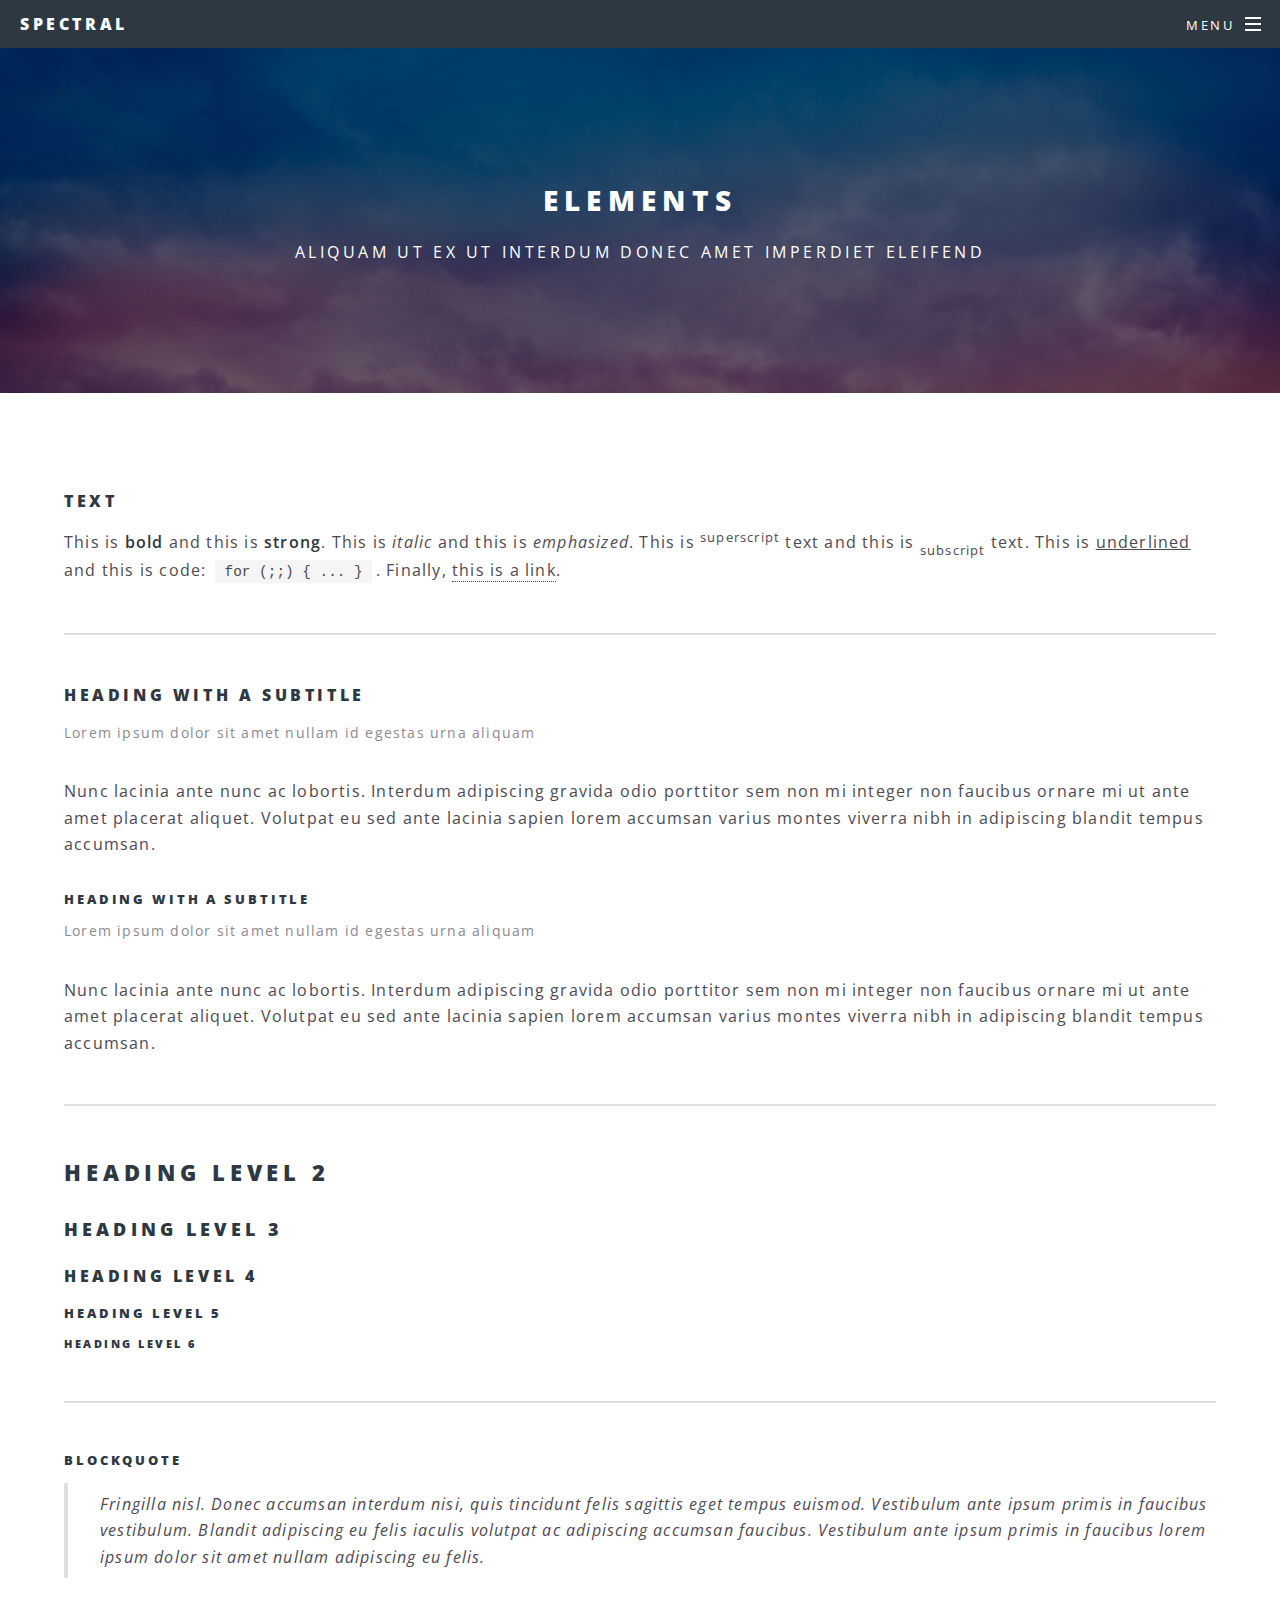
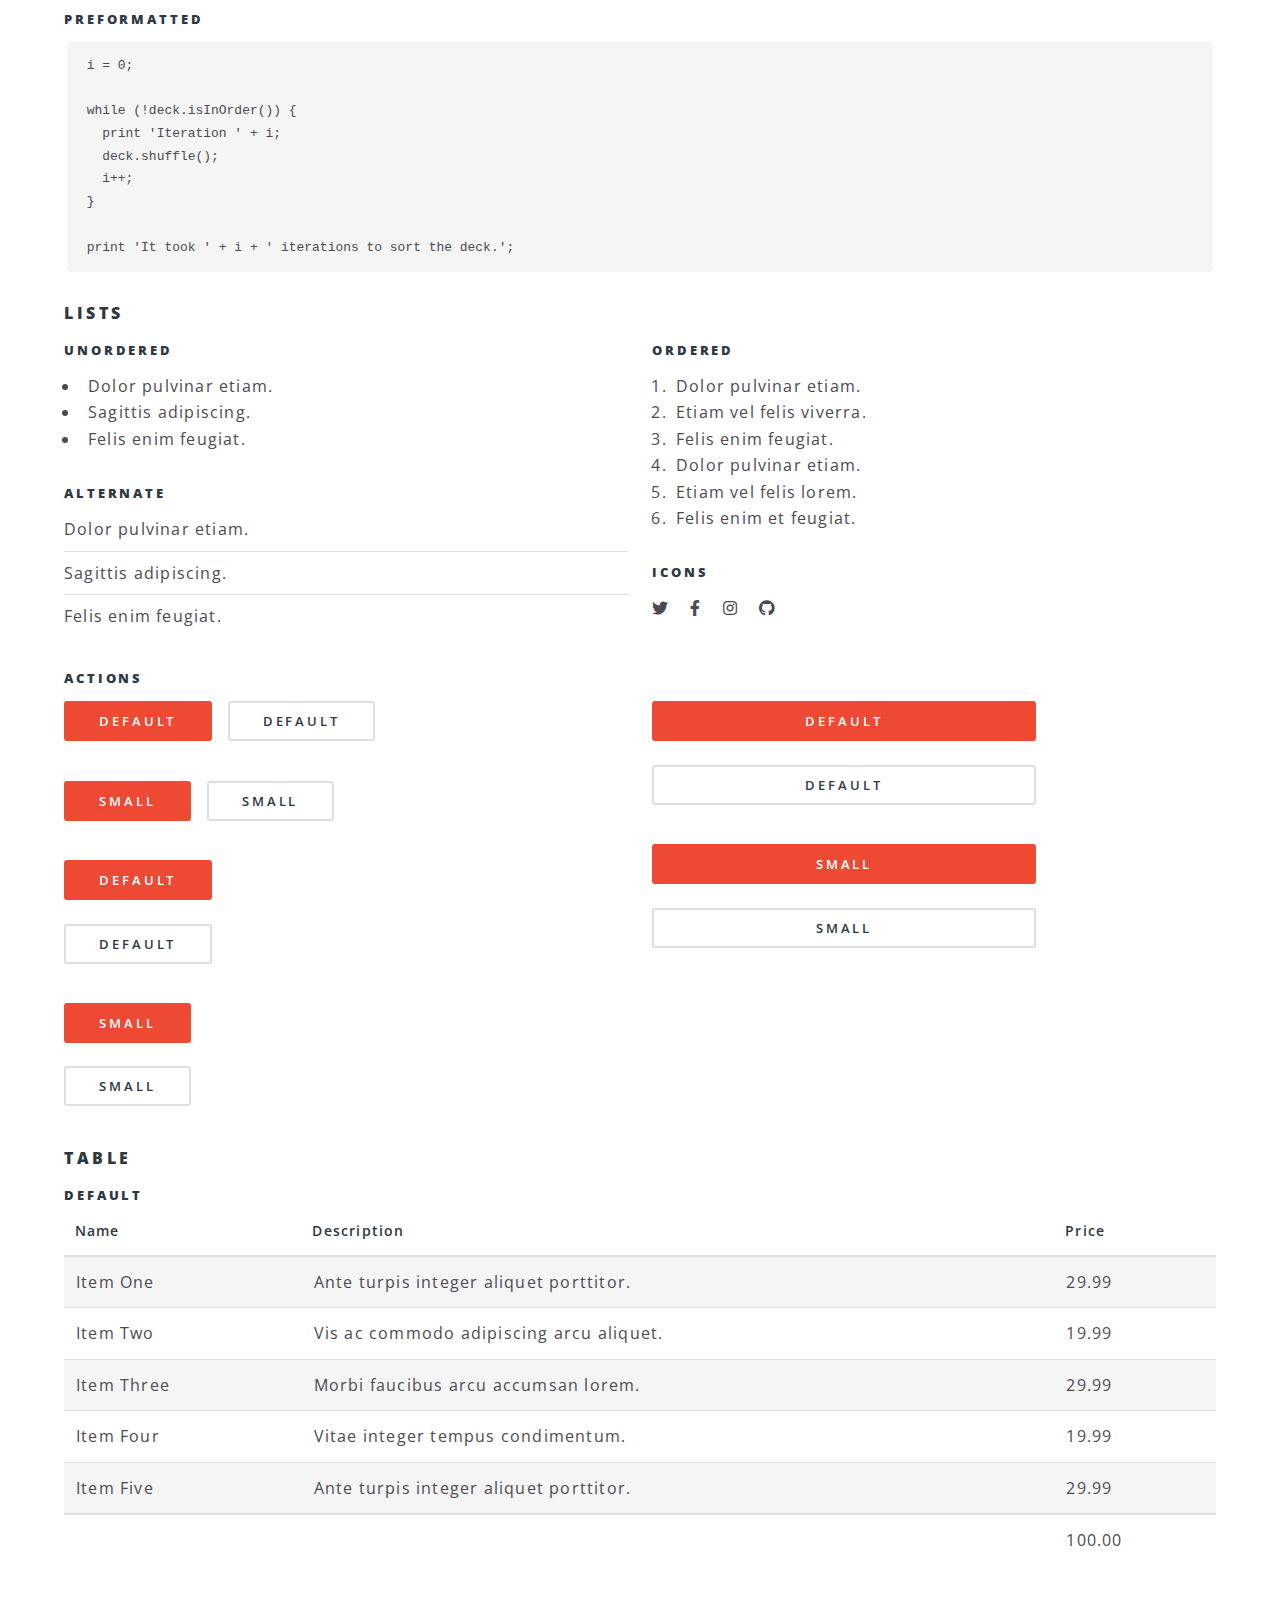
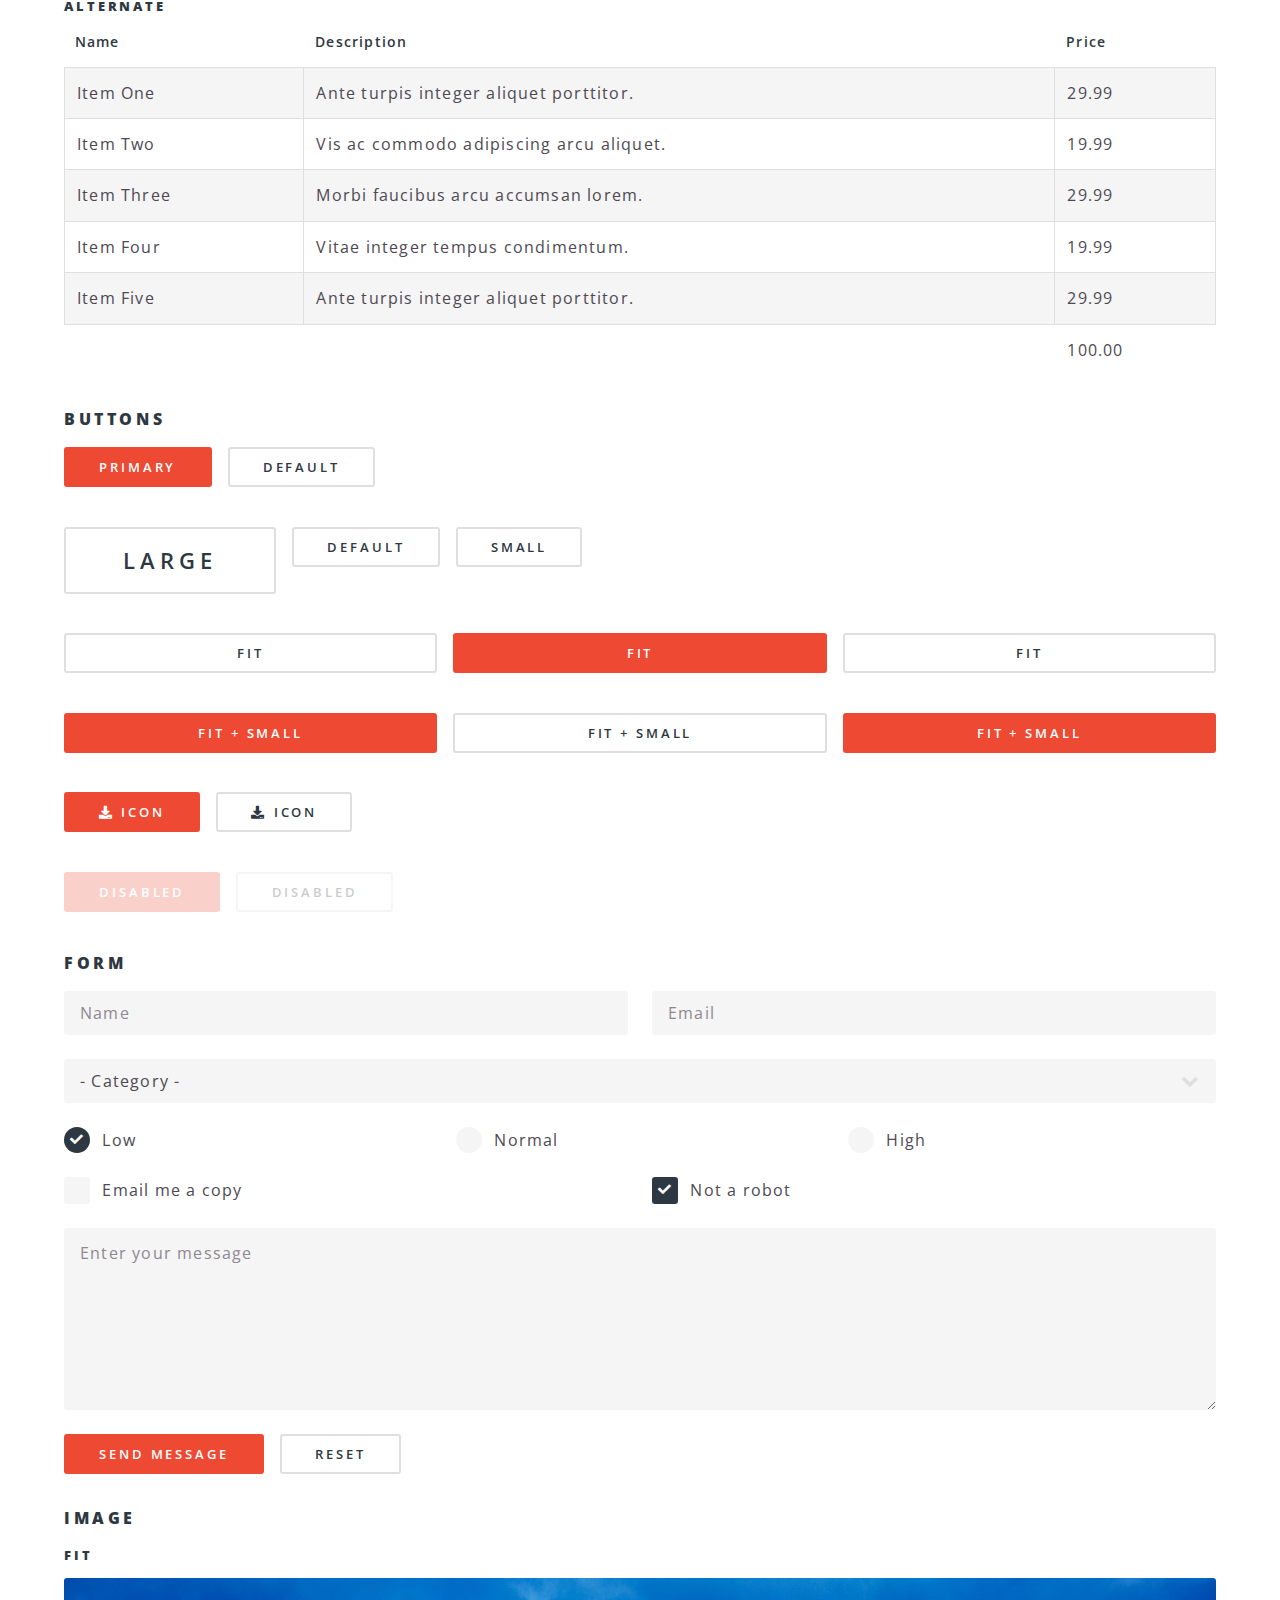
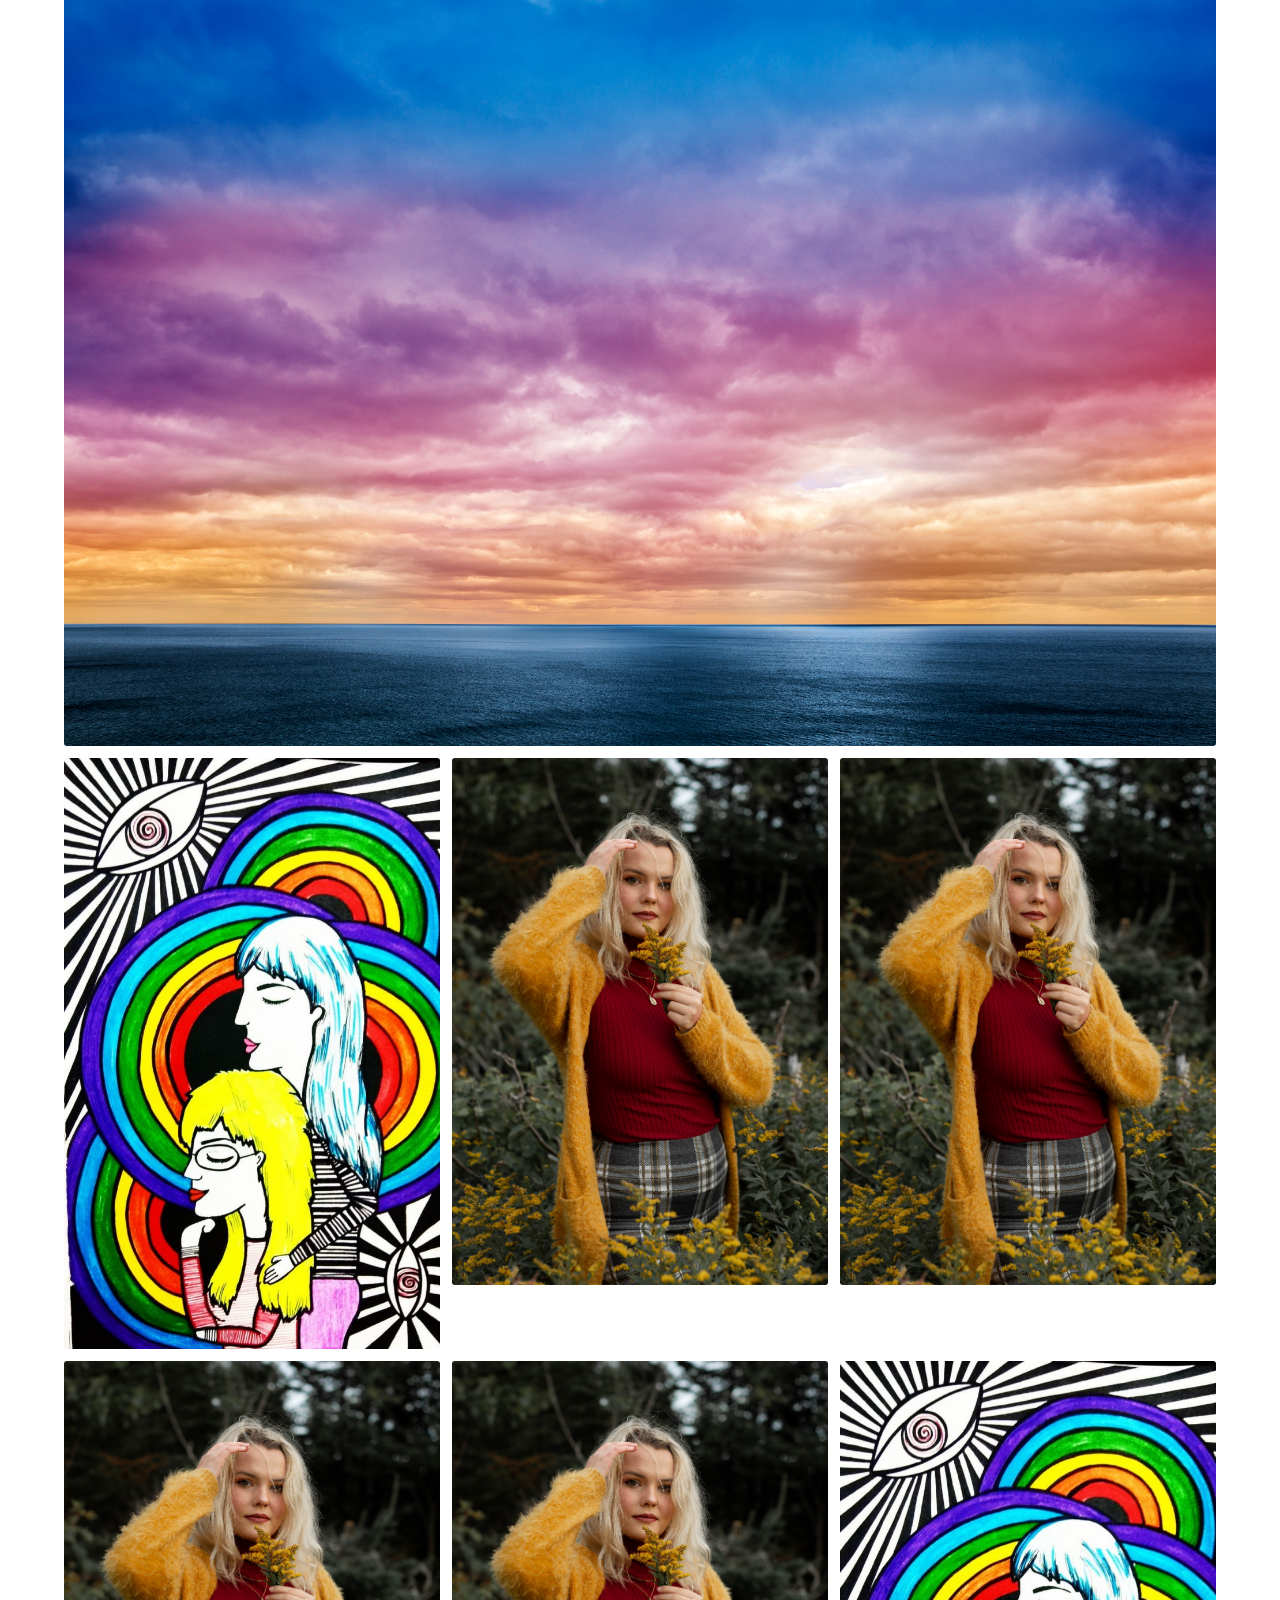
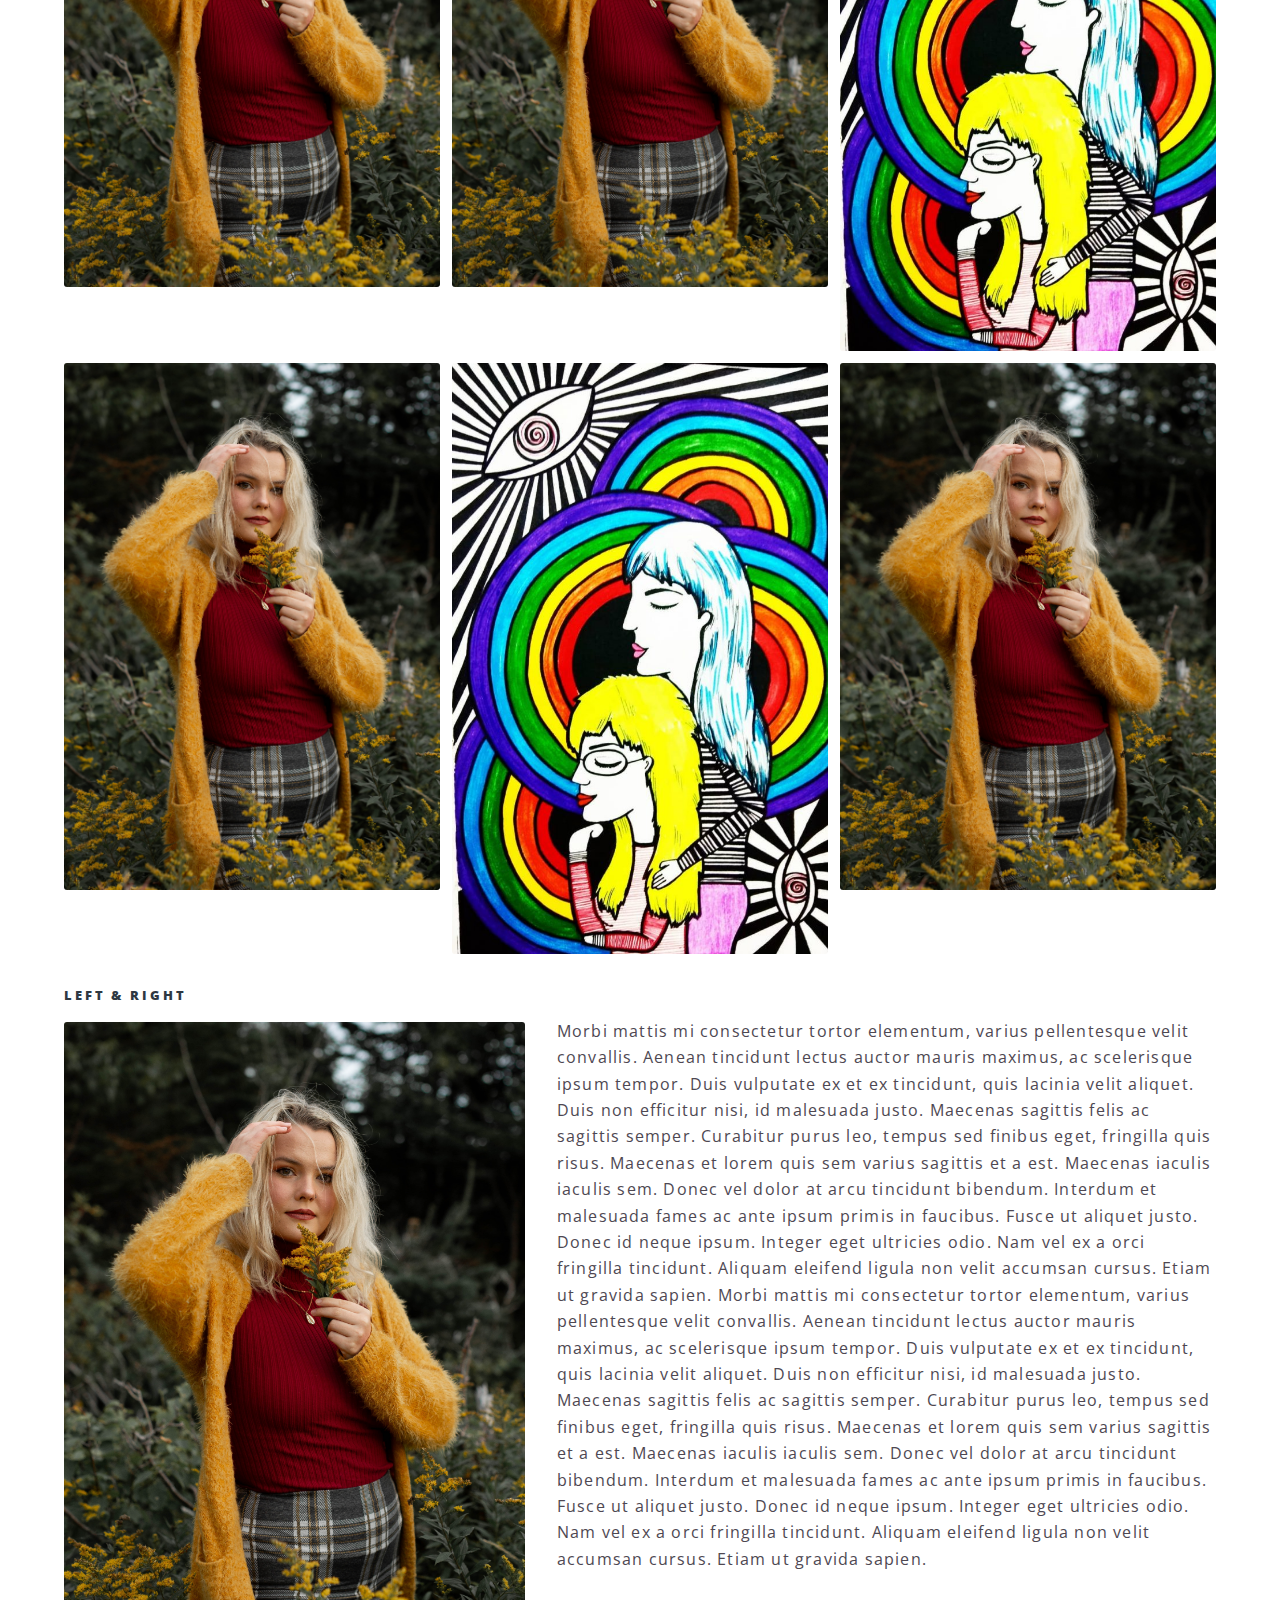
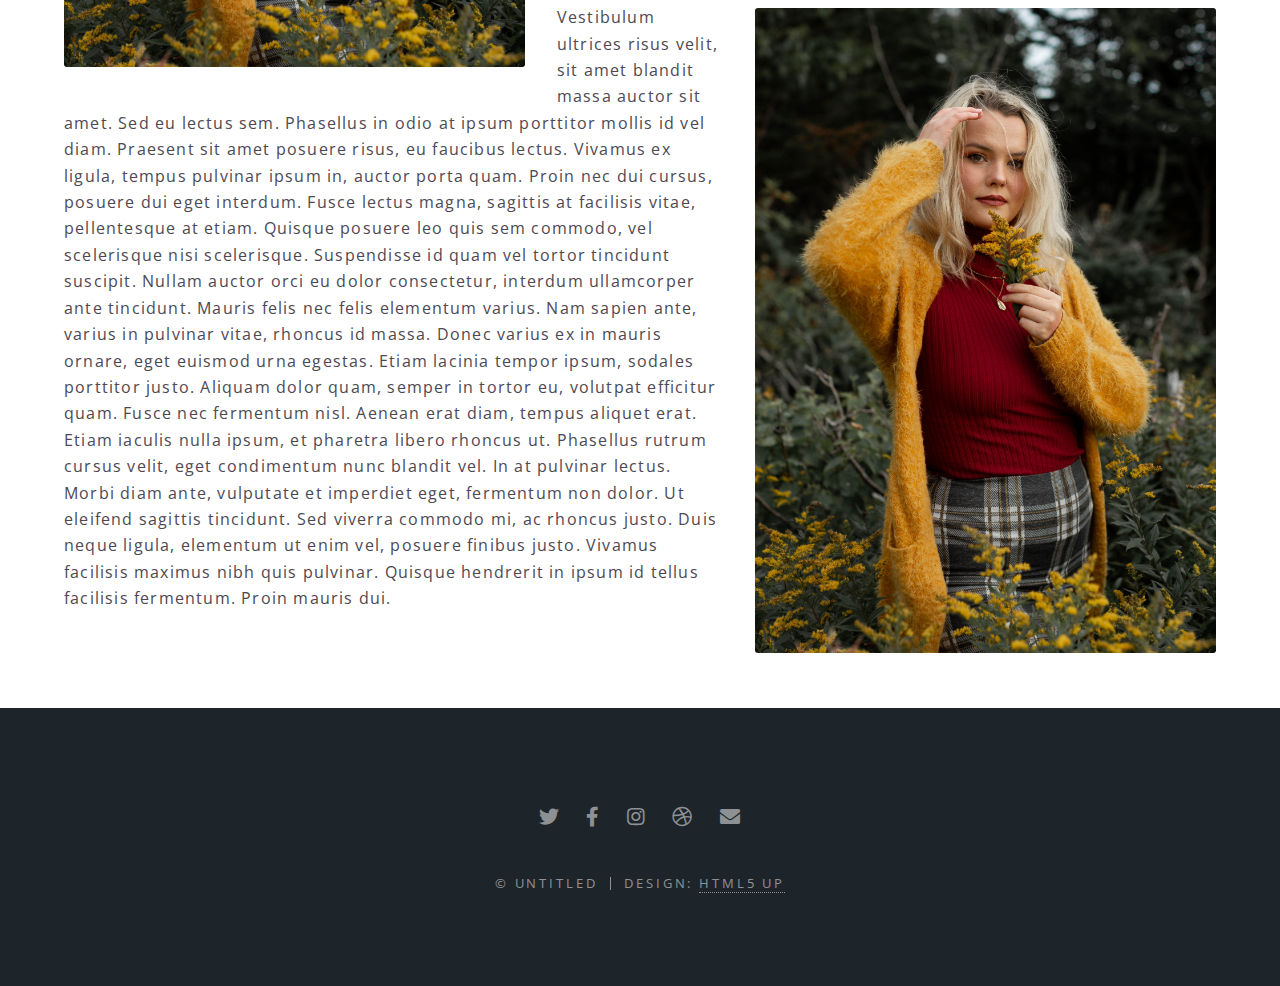
==== elements.html @ cc7d9288 "Added whole website to Github for the first time" ====
<!DOCTYPE HTML>
<!--
	Spectral by HTML5 UP
	html5up.net | @ajlkn
	Free for personal and commercial use under the CCA 3.0 license (html5up.net/license)
-->
<html>
	<head>
		<title>Elements - Spectral by HTML5 UP</title>
		<meta charset="utf-8" />
		<meta name="viewport" content="width=device-width, initial-scale=1, user-scalable=no" />
		<link rel="stylesheet" href="assets/css/main.css" />
		<noscript><link rel="stylesheet" href="assets/css/noscript.css" /></noscript>
	</head>
	<body class="is-preload">

		<!-- Page Wrapper -->
			<div id="page-wrapper">

				<!-- Header -->
					<header id="header">
						<h1><a href="index.html">Spectral</a></h1>
						<nav id="nav">
							<ul>
								<li class="special">
									<a href="#menu" class="menuToggle"><span>Menu</span></a>
									<div id="menu">
										<ul>
											<li><a href="index.html">Home</a></li>
											<li><a href="generic.html">Generic</a></li>
											<li><a href="elements.html">Elements</a></li>
											<li><a href="#">Sign Up</a></li>
											<li><a href="#">Log In</a></li>
										</ul>
									</div>
								</li>
							</ul>
						</nav>
					</header>

				<!-- Main -->
					<article id="main">
						<header>
							<h2>Elements</h2>
							<p>Aliquam ut ex ut interdum donec amet imperdiet eleifend</p>
						</header>
						<section class="wrapper style5">
							<div class="inner">

								<section>
									<h4>Text</h4>
									<p>This is <b>bold</b> and this is <strong>strong</strong>. This is <i>italic</i> and this is <em>emphasized</em>.
									This is <sup>superscript</sup> text and this is <sub>subscript</sub> text.
									This is <u>underlined</u> and this is code: <code>for (;;) { ... }</code>. Finally, <a href="#">this is a link</a>.</p>
									<hr />
									<header>
										<h4>Heading with a Subtitle</h4>
										<p>Lorem ipsum dolor sit amet nullam id egestas urna aliquam</p>
									</header>
									<p>Nunc lacinia ante nunc ac lobortis. Interdum adipiscing gravida odio porttitor sem non mi integer non faucibus ornare mi ut ante amet placerat aliquet. Volutpat eu sed ante lacinia sapien lorem accumsan varius montes viverra nibh in adipiscing blandit tempus accumsan.</p>
									<header>
										<h5>Heading with a Subtitle</h5>
										<p>Lorem ipsum dolor sit amet nullam id egestas urna aliquam</p>
									</header>
									<p>Nunc lacinia ante nunc ac lobortis. Interdum adipiscing gravida odio porttitor sem non mi integer non faucibus ornare mi ut ante amet placerat aliquet. Volutpat eu sed ante lacinia sapien lorem accumsan varius montes viverra nibh in adipiscing blandit tempus accumsan.</p>
									<hr />
									<h2>Heading Level 2</h2>
									<h3>Heading Level 3</h3>
									<h4>Heading Level 4</h4>
									<h5>Heading Level 5</h5>
									<h6>Heading Level 6</h6>
									<hr />
									<h5>Blockquote</h5>
									<blockquote>Fringilla nisl. Donec accumsan interdum nisi, quis tincidunt felis sagittis eget tempus euismod. Vestibulum ante ipsum primis in faucibus vestibulum. Blandit adipiscing eu felis iaculis volutpat ac adipiscing accumsan faucibus. Vestibulum ante ipsum primis in faucibus lorem ipsum dolor sit amet nullam adipiscing eu felis.</blockquote>
									<h5>Preformatted</h5>
									<pre><code>i = 0;

while (!deck.isInOrder()) {
  print 'Iteration ' + i;
  deck.shuffle();
  i++;
}

print 'It took ' + i + ' iterations to sort the deck.';</code></pre>
								</section>

								<section>
									<h4>Lists</h4>
									<div class="row">
										<div class="col-6 col-12-medium">
											<h5>Unordered</h5>
											<ul>
												<li>Dolor pulvinar etiam.</li>
												<li>Sagittis adipiscing.</li>
												<li>Felis enim feugiat.</li>
											</ul>
											<h5>Alternate</h5>
											<ul class="alt">
												<li>Dolor pulvinar etiam.</li>
												<li>Sagittis adipiscing.</li>
												<li>Felis enim feugiat.</li>
											</ul>
										</div>
										<div class="col-6 col-12-medium">
											<h5>Ordered</h5>
											<ol>
												<li>Dolor pulvinar etiam.</li>
												<li>Etiam vel felis viverra.</li>
												<li>Felis enim feugiat.</li>
												<li>Dolor pulvinar etiam.</li>
												<li>Etiam vel felis lorem.</li>
												<li>Felis enim et feugiat.</li>
											</ol>
											<h5>Icons</h5>
											<ul class="icons">
												<li><a href="#" class="icon brands fa-twitter"><span class="label">Twitter</span></a></li>
												<li><a href="#" class="icon brands fa-facebook-f"><span class="label">Facebook</span></a></li>
												<li><a href="#" class="icon brands fa-instagram"><span class="label">Instagram</span></a></li>
												<li><a href="#" class="icon brands fa-github"><span class="label">Github</span></a></li>
											</ul>
										</div>
									</div>
									<h5>Actions</h5>
									<div class="row">
										<div class="col-6 col-12-medium">
											<ul class="actions">
												<li><a href="#" class="button primary">Default</a></li>
												<li><a href="#" class="button">Default</a></li>
											</ul>
											<ul class="actions small">
												<li><a href="#" class="button primary small">Small</a></li>
												<li><a href="#" class="button small">Small</a></li>
											</ul>
											<ul class="actions stacked">
												<li><a href="#" class="button primary">Default</a></li>
												<li><a href="#" class="button">Default</a></li>
											</ul>
											<ul class="actions stacked">
												<li><a href="#" class="button primary small">Small</a></li>
												<li><a href="#" class="button small">Small</a></li>
											</ul>
										</div>
										<div class="col-6 col-12-medium">
											<ul class="actions stacked">
												<li><a href="#" class="button primary fit">Default</a></li>
												<li><a href="#" class="button fit">Default</a></li>
											</ul>
											<ul class="actions stacked">
												<li><a href="#" class="button primary small fit">Small</a></li>
												<li><a href="#" class="button small fit">Small</a></li>
											</ul>
										</div>
									</div>
								</section>

								<section>
									<h4>Table</h4>
									<h5>Default</h5>
									<div class="table-wrapper">
										<table>
											<thead>
												<tr>
													<th>Name</th>
													<th>Description</th>
													<th>Price</th>
												</tr>
											</thead>
											<tbody>
												<tr>
													<td>Item One</td>
													<td>Ante turpis integer aliquet porttitor.</td>
													<td>29.99</td>
												</tr>
												<tr>
													<td>Item Two</td>
													<td>Vis ac commodo adipiscing arcu aliquet.</td>
													<td>19.99</td>
												</tr>
												<tr>
													<td>Item Three</td>
													<td> Morbi faucibus arcu accumsan lorem.</td>
													<td>29.99</td>
												</tr>
												<tr>
													<td>Item Four</td>
													<td>Vitae integer tempus condimentum.</td>
													<td>19.99</td>
												</tr>
												<tr>
													<td>Item Five</td>
													<td>Ante turpis integer aliquet porttitor.</td>
													<td>29.99</td>
												</tr>
											</tbody>
											<tfoot>
												<tr>
													<td colspan="2"></td>
													<td>100.00</td>
												</tr>
											</tfoot>
										</table>
									</div>

									<h5>Alternate</h5>
									<div class="table-wrapper">
										<table class="alt">
											<thead>
												<tr>
													<th>Name</th>
													<th>Description</th>
													<th>Price</th>
												</tr>
											</thead>
											<tbody>
												<tr>
													<td>Item One</td>
													<td>Ante turpis integer aliquet porttitor.</td>
													<td>29.99</td>
												</tr>
												<tr>
													<td>Item Two</td>
													<td>Vis ac commodo adipiscing arcu aliquet.</td>
													<td>19.99</td>
												</tr>
												<tr>
													<td>Item Three</td>
													<td> Morbi faucibus arcu accumsan lorem.</td>
													<td>29.99</td>
												</tr>
												<tr>
													<td>Item Four</td>
													<td>Vitae integer tempus condimentum.</td>
													<td>19.99</td>
												</tr>
												<tr>
													<td>Item Five</td>
													<td>Ante turpis integer aliquet porttitor.</td>
													<td>29.99</td>
												</tr>
											</tbody>
											<tfoot>
												<tr>
													<td colspan="2"></td>
													<td>100.00</td>
												</tr>
											</tfoot>
										</table>
									</div>
								</section>

								<section>
									<h4>Buttons</h4>
									<ul class="actions">
										<li><a href="#" class="button primary">Primary</a></li>
										<li><a href="#" class="button">Default</a></li>
									</ul>
									<ul class="actions">
										<li><a href="#" class="button large">Large</a></li>
										<li><a href="#" class="button">Default</a></li>
										<li><a href="#" class="button small">Small</a></li>
									</ul>
									<ul class="actions fit">
										<li><a href="#" class="button fit">Fit</a></li>
										<li><a href="#" class="button primary fit">Fit</a></li>
										<li><a href="#" class="button fit">Fit</a></li>
									</ul>
									<ul class="actions fit small">
										<li><a href="#" class="button primary fit small">Fit + Small</a></li>
										<li><a href="#" class="button fit small">Fit + Small</a></li>
										<li><a href="#" class="button primary fit small">Fit + Small</a></li>
									</ul>
									<ul class="actions">
										<li><a href="#" class="button primary icon solid fa-download">Icon</a></li>
										<li><a href="#" class="button icon solid fa-download">Icon</a></li>
									</ul>
									<ul class="actions">
										<li><span class="button primary disabled">Disabled</span></li>
										<li><span class="button disabled">Disabled</span></li>
									</ul>
								</section>

								<section>
									<h4>Form</h4>
									<form method="post" action="#">
										<div class="row gtr-uniform">
											<div class="col-6 col-12-xsmall">
												<input type="text" name="demo-name" id="demo-name" value="" placeholder="Name" />
											</div>
											<div class="col-6 col-12-xsmall">
												<input type="email" name="demo-email" id="demo-email" value="" placeholder="Email" />
											</div>
											<div class="col-12">
												<select name="demo-category" id="demo-category">
													<option value="">- Category -</option>
													<option value="1">Manufacturing</option>
													<option value="1">Shipping</option>
													<option value="1">Administration</option>
													<option value="1">Human Resources</option>
												</select>
											</div>
											<div class="col-4 col-12-small">
												<input type="radio" id="demo-priority-low" name="demo-priority" checked>
												<label for="demo-priority-low">Low</label>
											</div>
											<div class="col-4 col-12-small">
												<input type="radio" id="demo-priority-normal" name="demo-priority">
												<label for="demo-priority-normal">Normal</label>
											</div>
											<div class="col-4 col-12-small">
												<input type="radio" id="demo-priority-high" name="demo-priority">
												<label for="demo-priority-high">High</label>
											</div>
											<div class="col-6 col-12-small">
												<input type="checkbox" id="demo-copy" name="demo-copy">
												<label for="demo-copy">Email me a copy</label>
											</div>
											<div class="col-6 col-12-small">
												<input type="checkbox" id="demo-human" name="demo-human" checked>
												<label for="demo-human">Not a robot</label>
											</div>
											<div class="col-12">
												<textarea name="demo-message" id="demo-message" placeholder="Enter your message" rows="6"></textarea>
											</div>
											<div class="col-12">
												<ul class="actions">
													<li><input type="submit" value="Send Message" class="primary" /></li>
													<li><input type="reset" value="Reset" /></li>
												</ul>
											</div>
										</div>
									</form>
								</section>

								<section>
									<h4>Image</h4>
									<h5>Fit</h5>
									<div class="box alt">
										<div class="row gtr-50 gtr-uniform">
											<div class="col-12"><span class="image fit"><img src="images/banner.jpg" alt="" /></span></div>
											<div class="col-4"><span class="image fit"><img src="images/pic01.jpg" alt="" /></span></div>
											<div class="col-4"><span class="image fit"><img src="images/pic02.jpg" alt="" /></span></div>
											<div class="col-4"><span class="image fit"><img src="images/pic03.jpg" alt="" /></span></div>
											<div class="col-4"><span class="image fit"><img src="images/pic03.jpg" alt="" /></span></div>
											<div class="col-4"><span class="image fit"><img src="images/pic02.jpg" alt="" /></span></div>
											<div class="col-4"><span class="image fit"><img src="images/pic01.jpg" alt="" /></span></div>
											<div class="col-4"><span class="image fit"><img src="images/pic02.jpg" alt="" /></span></div>
											<div class="col-4"><span class="image fit"><img src="images/pic01.jpg" alt="" /></span></div>
											<div class="col-4"><span class="image fit"><img src="images/pic03.jpg" alt="" /></span></div>
										</div>
									</div>
									<h5>Left &amp; Right</h5>
									<p><span class="image left"><img src="images/pic04.jpg" alt="" /></span>Morbi mattis mi consectetur tortor elementum, varius pellentesque velit convallis. Aenean tincidunt lectus auctor mauris maximus, ac scelerisque ipsum tempor. Duis vulputate ex et ex tincidunt, quis lacinia velit aliquet. Duis non efficitur nisi, id malesuada justo. Maecenas sagittis felis ac sagittis semper. Curabitur purus leo, tempus sed finibus eget, fringilla quis risus. Maecenas et lorem quis sem varius sagittis et a est. Maecenas iaculis iaculis sem. Donec vel dolor at arcu tincidunt bibendum. Interdum et malesuada fames ac ante ipsum primis in faucibus. Fusce ut aliquet justo. Donec id neque ipsum. Integer eget ultricies odio. Nam vel ex a orci fringilla tincidunt. Aliquam eleifend ligula non velit accumsan cursus. Etiam ut gravida sapien. Morbi mattis mi consectetur tortor elementum, varius pellentesque velit convallis. Aenean tincidunt lectus auctor mauris maximus, ac scelerisque ipsum tempor. Duis vulputate ex et ex tincidunt, quis lacinia velit aliquet. Duis non efficitur nisi, id malesuada justo. Maecenas sagittis felis ac sagittis semper. Curabitur purus leo, tempus sed finibus eget, fringilla quis risus. Maecenas et lorem quis sem varius sagittis et a est. Maecenas iaculis iaculis sem. Donec vel dolor at arcu tincidunt bibendum. Interdum et malesuada fames ac ante ipsum primis in faucibus. Fusce ut aliquet justo. Donec id neque ipsum. Integer eget ultricies odio. Nam vel ex a orci fringilla tincidunt. Aliquam eleifend ligula non velit accumsan cursus. Etiam ut gravida sapien.</p>
									<p><span class="image right"><img src="images/pic05.jpg" alt="" /></span>Vestibulum ultrices risus velit, sit amet blandit massa auctor sit amet. Sed eu lectus sem. Phasellus in odio at ipsum porttitor mollis id vel diam. Praesent sit amet posuere risus, eu faucibus lectus. Vivamus ex ligula, tempus pulvinar ipsum in, auctor porta quam. Proin nec dui cursus, posuere dui eget interdum. Fusce lectus magna, sagittis at facilisis vitae, pellentesque at etiam. Quisque posuere leo quis sem commodo, vel scelerisque nisi scelerisque. Suspendisse id quam vel tortor tincidunt suscipit. Nullam auctor orci eu dolor consectetur, interdum ullamcorper ante tincidunt. Mauris felis nec felis elementum varius. Nam sapien ante, varius in pulvinar vitae, rhoncus id massa. Donec varius ex in mauris ornare, eget euismod urna egestas. Etiam lacinia tempor ipsum, sodales porttitor justo. Aliquam dolor quam, semper in tortor eu, volutpat efficitur quam. Fusce nec fermentum nisl. Aenean erat diam, tempus aliquet erat. Etiam iaculis nulla ipsum, et pharetra libero rhoncus ut. Phasellus rutrum cursus velit, eget condimentum nunc blandit vel. In at pulvinar lectus. Morbi diam ante, vulputate et imperdiet eget, fermentum non dolor. Ut eleifend sagittis tincidunt. Sed viverra commodo mi, ac rhoncus justo. Duis neque ligula, elementum ut enim vel, posuere finibus justo. Vivamus facilisis maximus nibh quis pulvinar. Quisque hendrerit in ipsum id tellus facilisis fermentum. Proin mauris dui.</p>
								</section>

							</div>
						</section>
					</article>

				<!-- Footer -->
					<footer id="footer">
						<ul class="icons">
							<li><a href="#" class="icon brands fa-twitter"><span class="label">Twitter</span></a></li>
							<li><a href="#" class="icon brands fa-facebook-f"><span class="label">Facebook</span></a></li>
							<li><a href="#" class="icon brands fa-instagram"><span class="label">Instagram</span></a></li>
							<li><a href="#" class="icon brands fa-dribbble"><span class="label">Dribbble</span></a></li>
							<li><a href="#" class="icon solid fa-envelope"><span class="label">Email</span></a></li>
						</ul>
						<ul class="copyright">
							<li>&copy; Untitled</li><li>Design: <a href="http://html5up.net">HTML5 UP</a></li>
						</ul>
					</footer>

			</div>

		<!-- Scripts -->
			<script src="assets/js/jquery.min.js"></script>
			<script src="assets/js/jquery.scrollex.min.js"></script>
			<script src="assets/js/jquery.scrolly.min.js"></script>
			<script src="assets/js/browser.min.js"></script>
			<script src="assets/js/breakpoints.min.js"></script>
			<script src="assets/js/util.js"></script>
			<script src="assets/js/main.js"></script>

	</body>
</html>
---- assets/css/main.css ----
@import url(fontawesome-all.min.css);
@import url("https://fonts.googleapis.com/css?family=Open+Sans:400,400italic,600,600italic,800,800italic");

/*
	Spectral by HTML5 UP
	html5up.net | @ajlkn
	Free for personal and commercial use under the CCA 3.0 license (html5up.net/license)
*/

html, body, div, span, applet, object,
iframe, h1, h2, h3, h4, h5, h6, p, blockquote,
pre, a, abbr, acronym, address, big, cite,
code, del, dfn, em, img, ins, kbd, q, s, samp,
small, strike, strong, sub, sup, tt, var, b,
u, i, center, dl, dt, dd, ol, ul, li, fieldset,
form, label, legend, table, caption, tbody,
tfoot, thead, tr, th, td, article, aside,
canvas, details, embed, figure, figcaption,
footer, header, hgroup, menu, nav, output, ruby,
section, summary, time, mark, audio, video {
	margin: 0;
	padding: 0;
	border: 0;
	font-size: 100%;
	font: inherit;
	vertical-align: baseline;}

article, aside, details, figcaption, figure,
footer, header, hgroup, menu, nav, section {
	display: block;}

body {
	line-height: 1;
}

ol, ul {
	list-style: none;
}

blockquote, q {
	quotes: none;
}

	blockquote:before, blockquote:after, q:before, q:after {
		content: '';
		content: none;
	}

table {
	border-collapse: collapse;
	border-spacing: 0;
}

body {
	-webkit-text-size-adjust: none;
}

mark {
	background-color: transparent;
	color: inherit;
}

input::-moz-focus-inner {
	border: 0;
	padding: 0;
}

input, select, textarea {
	-moz-appearance: none;
	-webkit-appearance: none;
	-ms-appearance: none;
	appearance: none;
}

/* Basic */

	@-ms-viewport {
		width: device-width;
	}

	html {
		box-sizing: border-box;
	}

	*, *:before, *:after {
		box-sizing: inherit;
	}

	body {
		background: #2e3842;
	}

		body.is-preload *, body.is-preload *:before, body.is-preload *:after {
			-moz-animation: none !important;
			-webkit-animation: none !important;
			-ms-animation: none !important;
			animation: none !important;
			-moz-transition: none !important;
			-webkit-transition: none !important;
			-ms-transition: none !important;
			transition: none !important;
		}

	body, input, select, textarea {
		color: #fff;
		font-family: "Open Sans", Helvetica, sans-serif;
		font-size: 15pt;
		font-weight: 400;
		letter-spacing: 0.075em;
		line-height: 1.65em;
	}

		@media screen and (max-width: 1680px) {

			body, input, select, textarea {
				font-size: 13pt;
			}

		}

		@media screen and (max-width: 1280px) {

			body, input, select, textarea {
				font-size: 12pt;
			}

		}

		@media screen and (max-width: 736px) {

			body, input, select, textarea {
				font-size: 11pt;
				letter-spacing: 0.0375em;
			}

		}

	a {
		-moz-transition: color 0.2s ease, border-bottom-color 0.2s ease;
		-webkit-transition: color 0.2s ease, border-bottom-color 0.2s ease;
		-ms-transition: color 0.2s ease, border-bottom-color 0.2s ease;
		transition: color 0.2s ease, border-bottom-color 0.2s ease;
		border-bottom: dotted 1px;
		color: inherit;
		text-decoration: none;
	}

		a:hover {
			border-bottom-color: transparent;
		}

	strong, b {
		color: #fff;
		font-weight: 600;
	}

	em, i {
		font-style: italic;
	}

	p {
		margin: 0 0 2em 0;
	}

	
	h1,h2, h3, h4, h5, h6 {
		color: #fff;
		font-weight: 800;
		letter-spacing: 0.225em;
		line-height: 1em;
		margin: 0 0 1em 0;
		text-transform: uppercase;
		
	}

		h1 a, h2 a, h3 a, h4 a, h5 a, h6 a {
			color: inherit;
			text-decoration: none;
		}

	h2 {
		font-size: 1.35em;
		line-height: 1.75em;
	}

		@media screen and (max-width: 736px) {

			h2 {
				font-size: 1.1em;
				line-height: 1.65em;
			}

		}

	h3 {
		font-size: 1.15em;
		line-height: 1.75em;
	}

		@media screen and (max-width: 736px) {

			h3 {
				font-size: 1em;
				line-height: 1.65em;
			}

		}

	h4 {
		font-size: 1em;
		line-height: 1.5em;
	}

	h5 {
		font-size: 0.8em;
		line-height: 1.5em;
	}

	h6 {
		font-size: 0.7em;
		line-height: 1.5em;
	}

	sub {
		font-size: 0.8em;
		position: relative;
		top: 0.5em;
	}

	sup {
		font-size: 0.8em;
		position: relative;
		top: -0.5em;
	}

	hr {
		border: 0;
		border-bottom: solid 2px #fff;
		margin: 3em 0;
	}

		hr.major {
			margin: 4.5em 0;
		}

	blockquote {
		border-left: solid 4px #fff;
		font-style: italic;
		margin: 0 0 2em 0;
		padding: 0.5em 0 0.5em 2em;
	}

	code {
		background: rgba(144, 144, 144, 0.25);
		border-radius: 3px;
		font-family: "Courier New", monospace;
		font-size: 0.9em;
		letter-spacing: 0;
		margin: 0 0.25em;
		padding: 0.25em 0.65em;
	}

	pre {
		-webkit-overflow-scrolling: touch;
		font-family: "Courier New", monospace;
		font-size: 0.9em;
		margin: 0 0 2em 0;
	}

		pre code {
			display: block;
			line-height: 1.75em;
			padding: 1em 1.5em;
			overflow-x: auto;
		}

	.align-left {
		text-align: left;
	}

	.align-center {
		text-align: center;
	}

	.align-right {
		text-align: right;
	}

/* Row */

	.row {
		display: flex;
		flex-wrap: wrap;
		box-sizing: border-box;
		align-items: stretch;
	}

		.row > * {
			box-sizing: border-box;
		}

		.row.gtr-uniform > * > :last-child {
			margin-bottom: 0;
		}

		.row.aln-left {
			justify-content: flex-start;
		}

		.row.aln-center {
			justify-content: center;
		}

		.row.aln-right {
			justify-content: flex-end;
		}

		.row.aln-top {
			align-items: flex-start;
		}

		.row.aln-middle {
			align-items: center;
		}

		.row.aln-bottom {
			align-items: flex-end;
		}

		.row > .imp {
			order: -1;
		}

		.row > .col-1 {
			width: 8.33333%;
		}

		.row > .off-1 {
			margin-left: 8.33333%;
		}

		.row > .col-2 {
			width: 16.66667%;
		}

		.row > .off-2 {
			margin-left: 16.66667%;
		}

		.row > .col-3 {
			width: 25%;
		}

		.row > .off-3 {
			margin-left: 25%;
		}

		.row > .col-4 {
			width: 33.33333%;
		}

		.row > .off-4 {
			margin-left: 33.33333%;
		}

		.row > .col-5 {
			width: 41.66667%;
		}

		.row > .off-5 {
			margin-left: 41.66667%;
		}

		.row > .col-6 {
			width: 50%;
		}

		.row > .off-6 {
			margin-left: 50%;
		}

		.row > .col-7 {
			width: 58.33333%;
		}

		.row > .off-7 {
			margin-left: 58.33333%;
		}

		.row > .col-8 {
			width: 66.66667%;
		}

		.row > .off-8 {
			margin-left: 66.66667%;
		}

		.row > .col-9 {
			width: 75%;
		}

		.row > .off-9 {
			margin-left: 75%;
		}

		.row > .col-10 {
			width: 83.33333%;
		}

		.row > .off-10 {
			margin-left: 83.33333%;
		}

		.row > .col-11 {
			width: 91.66667%;
		}

		.row > .off-11 {
			margin-left: 91.66667%;
		}

		.row > .col-12 {
			width: 100%;
		}

		.row > .off-12 {
			margin-left: 100%;
		}

		.row.gtr-0 {
			margin-top: 0;
			margin-left: 0em;
		}

			.row.gtr-0 > * {
				padding: 0 0 0 0em;
			}

			.row.gtr-0.gtr-uniform {
				margin-top: 0em;
			}

				.row.gtr-0.gtr-uniform > * {
					padding-top: 0em;
				}

		.row.gtr-25 {
			margin-top: 0;
			margin-left: -0.375em;
		}

			.row.gtr-25 > * {
				padding: 0 0 0 0.375em;
			}

			.row.gtr-25.gtr-uniform {
				margin-top: -0.375em;
			}

				.row.gtr-25.gtr-uniform > * {
					padding-top: 0.375em;
				}

		.row.gtr-50 {
			margin-top: 0;
			margin-left: -0.75em;
		}

			.row.gtr-50 > * {
				padding: 0 0 0 0.75em;
			}

			.row.gtr-50.gtr-uniform {
				margin-top: -0.75em;
			}

				.row.gtr-50.gtr-uniform > * {
					padding-top: 0.75em;
				}

		.row {
			margin-top: 0;
			margin-left: -1.5em;
		}

			.row > * {
				padding: 0 0 0 1.5em;
			}

			.row.gtr-uniform {
				margin-top: -1.5em;
			}

				.row.gtr-uniform > * {
					padding-top: 1.5em;
				}

		.row.gtr-150 {
			margin-top: 0;
			margin-left: -2.25em;
		}

			.row.gtr-150 > * {
				padding: 0 0 0 2.25em;
			}

			.row.gtr-150.gtr-uniform {
				margin-top: -2.25em;
			}

				.row.gtr-150.gtr-uniform > * {
					padding-top: 2.25em;
				}

		.row.gtr-200 {
			margin-top: 0;
			margin-left: -3em;
		}

			.row.gtr-200 > * {
				padding: 0 0 0 3em;
			}

			.row.gtr-200.gtr-uniform {
				margin-top: -3em;
			}

				.row.gtr-200.gtr-uniform > * {
					padding-top: 3em;
				}

		@media screen and (max-width: 1680px) {

			.row {
				display: flex;
				flex-wrap: wrap;
				box-sizing: border-box;
				align-items: stretch;
			}

				.row > * {
					box-sizing: border-box;
				}

				.row.gtr-uniform > * > :last-child {
					margin-bottom: 0;
				}

				.row.aln-left {
					justify-content: flex-start;
				}

				.row.aln-center {
					justify-content: center;
				}

				.row.aln-right {
					justify-content: flex-end;
				}

				.row.aln-top {
					align-items: flex-start;
				}

				.row.aln-middle {
					align-items: center;
				}

				.row.aln-bottom {
					align-items: flex-end;
				}

				.row > .imp-xlarge {
					order: -1;
				}

				.row > .col-1-xlarge {
					width: 8.33333%;
				}

				.row > .off-1-xlarge {
					margin-left: 8.33333%;
				}

				.row > .col-2-xlarge {
					width: 16.66667%;
				}

				.row > .off-2-xlarge {
					margin-left: 16.66667%;
				}

				.row > .col-3-xlarge {
					width: 25%;
				}

				.row > .off-3-xlarge {
					margin-left: 25%;
				}

				.row > .col-4-xlarge {
					width: 33.33333%;
				}

				.row > .off-4-xlarge {
					margin-left: 33.33333%;
				}

				.row > .col-5-xlarge {
					width: 41.66667%;
				}

				.row > .off-5-xlarge {
					margin-left: 41.66667%;
				}

				.row > .col-6-xlarge {
					width: 50%;
				}

				.row > .off-6-xlarge {
					margin-left: 50%;
				}

				.row > .col-7-xlarge {
					width: 58.33333%;
				}

				.row > .off-7-xlarge {
					margin-left: 58.33333%;
				}

				.row > .col-8-xlarge {
					width: 66.66667%;
				}

				.row > .off-8-xlarge {
					margin-left: 66.66667%;
				}

				.row > .col-9-xlarge {
					width: 75%;
				}

				.row > .off-9-xlarge {
					margin-left: 75%;
				}

				.row > .col-10-xlarge {
					width: 83.33333%;
				}

				.row > .off-10-xlarge {
					margin-left: 83.33333%;
				}

				.row > .col-11-xlarge {
					width: 91.66667%;
				}

				.row > .off-11-xlarge {
					margin-left: 91.66667%;
				}

				.row > .col-12-xlarge {
					width: 100%;
				}

				.row > .off-12-xlarge {
					margin-left: 100%;
				}

				.row.gtr-0 {
					margin-top: 0;
					margin-left: 0em;
				}

					.row.gtr-0 > * {
						padding: 0 0 0 0em;
					}

					.row.gtr-0.gtr-uniform {
						margin-top: 0em;
					}

						.row.gtr-0.gtr-uniform > * {
							padding-top: 0em;
						}

				.row.gtr-25 {
					margin-top: 0;
					margin-left: -0.375em;
				}

					.row.gtr-25 > * {
						padding: 0 0 0 0.375em;
					}

					.row.gtr-25.gtr-uniform {
						margin-top: -0.375em;
					}

						.row.gtr-25.gtr-uniform > * {
							padding-top: 0.375em;
						}

				.row.gtr-50 {
					margin-top: 0;
					margin-left: -0.75em;
				}

					.row.gtr-50 > * {
						padding: 0 0 0 0.75em;
					}

					.row.gtr-50.gtr-uniform {
						margin-top: -0.75em;
					}

						.row.gtr-50.gtr-uniform > * {
							padding-top: 0.75em;
						}

				.row {
					margin-top: 0;
					margin-left: -1.5em;
				}

					.row > * {
						padding: 0 0 0 1.5em;
					}

					.row.gtr-uniform {
						margin-top: -1.5em;
					}

						.row.gtr-uniform > * {
							padding-top: 1.5em;
						}

				.row.gtr-150 {
					margin-top: 0;
					margin-left: -2.25em;
				}

					.row.gtr-150 > * {
						padding: 0 0 0 2.25em;
					}

					.row.gtr-150.gtr-uniform {
						margin-top: -2.25em;
					}

						.row.gtr-150.gtr-uniform > * {
							padding-top: 2.25em;
						}

				.row.gtr-200 {
					margin-top: 0;
					margin-left: -3em;
				}

					.row.gtr-200 > * {
						padding: 0 0 0 3em;
					}

					.row.gtr-200.gtr-uniform {
						margin-top: -3em;
					}

						.row.gtr-200.gtr-uniform > * {
							padding-top: 3em;
						}

		}

		@media screen and (max-width: 1280px) {

			.row {
				display: flex;
				flex-wrap: wrap;
				box-sizing: border-box;
				align-items: stretch;
			}

				.row > * {
					box-sizing: border-box;
				}

				.row.gtr-uniform > * > :last-child {
					margin-bottom: 0;
				}

				.row.aln-left {
					justify-content: flex-start;
				}

				.row.aln-center {
					justify-content: center;
				}

				.row.aln-right {
					justify-content: flex-end;
				}

				.row.aln-top {
					align-items: flex-start;
				}

				.row.aln-middle {
					align-items: center;
				}

				.row.aln-bottom {
					align-items: flex-end;
				}

				.row > .imp-large {
					order: -1;
				}

				.row > .col-1-large {
					width: 8.33333%;
				}

				.row > .off-1-large {
					margin-left: 8.33333%;
				}

				.row > .col-2-large {
					width: 16.66667%;
				}

				.row > .off-2-large {
					margin-left: 16.66667%;
				}

				.row > .col-3-large {
					width: 25%;
				}

				.row > .off-3-large {
					margin-left: 25%;
				}

				.row > .col-4-large {
					width: 33.33333%;
				}

				.row > .off-4-large {
					margin-left: 33.33333%;
				}

				.row > .col-5-large {
					width: 41.66667%;
				}

				.row > .off-5-large {
					margin-left: 41.66667%;
				}

				.row > .col-6-large {
					width: 50%;
				}

				.row > .off-6-large {
					margin-left: 50%;
				}

				.row > .col-7-large {
					width: 58.33333%;
				}

				.row > .off-7-large {
					margin-left: 58.33333%;
				}

				.row > .col-8-large {
					width: 66.66667%;
				}

				.row > .off-8-large {
					margin-left: 66.66667%;
				}

				.row > .col-9-large {
					width: 75%;
				}

				.row > .off-9-large {
					margin-left: 75%;
				}

				.row > .col-10-large {
					width: 83.33333%;
				}

				.row > .off-10-large {
					margin-left: 83.33333%;
				}

				.row > .col-11-large {
					width: 91.66667%;
				}

				.row > .off-11-large {
					margin-left: 91.66667%;
				}

				.row > .col-12-large {
					width: 100%;
				}

				.row > .off-12-large {
					margin-left: 100%;
				}

				.row.gtr-0 {
					margin-top: 0;
					margin-left: 0em;
				}

					.row.gtr-0 > * {
						padding: 0 0 0 0em;
					}

					.row.gtr-0.gtr-uniform {
						margin-top: 0em;
					}

						.row.gtr-0.gtr-uniform > * {
							padding-top: 0em;
						}

				.row.gtr-25 {
					margin-top: 0;
					margin-left: -0.375em;
				}

					.row.gtr-25 > * {
						padding: 0 0 0 0.375em;
					}

					.row.gtr-25.gtr-uniform {
						margin-top: -0.375em;
					}

						.row.gtr-25.gtr-uniform > * {
							padding-top: 0.375em;
						}

				.row.gtr-50 {
					margin-top: 0;
					margin-left: -0.75em;
				}

					.row.gtr-50 > * {
						padding: 0 0 0 0.75em;
					}

					.row.gtr-50.gtr-uniform {
						margin-top: -0.75em;
					}

						.row.gtr-50.gtr-uniform > * {
							padding-top: 0.75em;
						}

				.row {
					margin-top: 0;
					margin-left: -1.5em;
				}

					.row > * {
						padding: 0 0 0 1.5em;
					}

					.row.gtr-uniform {
						margin-top: -1.5em;
					}

						.row.gtr-uniform > * {
							padding-top: 1.5em;
						}

				.row.gtr-150 {
					margin-top: 0;
					margin-left: -2.25em;
				}

					.row.gtr-150 > * {
						padding: 0 0 0 2.25em;
					}

					.row.gtr-150.gtr-uniform {
						margin-top: -2.25em;
					}

						.row.gtr-150.gtr-uniform > * {
							padding-top: 2.25em;
						}

				.row.gtr-200 {
					margin-top: 0;
					margin-left: -3em;
				}

					.row.gtr-200 > * {
						padding: 0 0 0 3em;
					}

					.row.gtr-200.gtr-uniform {
						margin-top: -3em;
					}

						.row.gtr-200.gtr-uniform > * {
							padding-top: 3em;
						}

		}

		@media screen and (max-width: 980px) {

			.row {
				display: flex;
				flex-wrap: wrap;
				box-sizing: border-box;
				align-items: stretch;
			}

				.row > * {
					box-sizing: border-box;
				}

				.row.gtr-uniform > * > :last-child {
					margin-bottom: 0;
				}

				.row.aln-left {
					justify-content: flex-start;
				}

				.row.aln-center {
					justify-content: center;
				}

				.row.aln-right {
					justify-content: flex-end;
				}

				.row.aln-top {
					align-items: flex-start;
				}

				.row.aln-middle {
					align-items: center;
				}

				.row.aln-bottom {
					align-items: flex-end;
				}

				.row > .imp-medium {
					order: -1;
				}

				.row > .col-1-medium {
					width: 8.33333%;
				}

				.row > .off-1-medium {
					margin-left: 8.33333%;
				}

				.row > .col-2-medium {
					width: 16.66667%;
				}

				.row > .off-2-medium {
					margin-left: 16.66667%;
				}

				.row > .col-3-medium {
					width: 25%;
				}

				.row > .off-3-medium {
					margin-left: 25%;
				}

				.row > .col-4-medium {
					width: 33.33333%;
				}

				.row > .off-4-medium {
					margin-left: 33.33333%;
				}

				.row > .col-5-medium {
					width: 41.66667%;
				}

				.row > .off-5-medium {
					margin-left: 41.66667%;
				}

				.row > .col-6-medium {
					width: 50%;
				}

				.row > .off-6-medium {
					margin-left: 50%;
				}

				.row > .col-7-medium {
					width: 58.33333%;
				}

				.row > .off-7-medium {
					margin-left: 58.33333%;
				}

				.row > .col-8-medium {
					width: 66.66667%;
				}

				.row > .off-8-medium {
					margin-left: 66.66667%;
				}

				.row > .col-9-medium {
					width: 75%;
				}

				.row > .off-9-medium {
					margin-left: 75%;
				}

				.row > .col-10-medium {
					width: 83.33333%;
				}

				.row > .off-10-medium {
					margin-left: 83.33333%;
				}

				.row > .col-11-medium {
					width: 91.66667%;
				}

				.row > .off-11-medium {
					margin-left: 91.66667%;
				}

				.row > .col-12-medium {
					width: 100%;
				}

				.row > .off-12-medium {
					margin-left: 100%;
				}

				.row.gtr-0 {
					margin-top: 0;
					margin-left: 0em;
				}

					.row.gtr-0 > * {
						padding: 0 0 0 0em;
					}

					.row.gtr-0.gtr-uniform {
						margin-top: 0em;
					}

						.row.gtr-0.gtr-uniform > * {
							padding-top: 0em;
						}

				.row.gtr-25 {
					margin-top: 0;
					margin-left: -0.375em;
				}

					.row.gtr-25 > * {
						padding: 0 0 0 0.375em;
					}

					.row.gtr-25.gtr-uniform {
						margin-top: -0.375em;
					}

						.row.gtr-25.gtr-uniform > * {
							padding-top: 0.375em;
						}

				.row.gtr-50 {
					margin-top: 0;
					margin-left: -0.75em;
				}

					.row.gtr-50 > * {
						padding: 0 0 0 0.75em;
					}

					.row.gtr-50.gtr-uniform {
						margin-top: -0.75em;
					}

						.row.gtr-50.gtr-uniform > * {
							padding-top: 0.75em;
						}

				.row {
					margin-top: 0;
					margin-left: -1.5em;
				}

					.row > * {
						padding: 0 0 0 1.5em;
					}

					.row.gtr-uniform {
						margin-top: -1.5em;
					}

						.row.gtr-uniform > * {
							padding-top: 1.5em;
						}

				.row.gtr-150 {
					margin-top: 0;
					margin-left: -2.25em;
				}

					.row.gtr-150 > * {
						padding: 0 0 0 2.25em;
					}

					.row.gtr-150.gtr-uniform {
						margin-top: -2.25em;
					}

						.row.gtr-150.gtr-uniform > * {
							padding-top: 2.25em;
						}

				.row.gtr-200 {
					margin-top: 0;
					margin-left: -3em;
				}

					.row.gtr-200 > * {
						padding: 0 0 0 3em;
					}

					.row.gtr-200.gtr-uniform {
						margin-top: -3em;
					}

						.row.gtr-200.gtr-uniform > * {
							padding-top: 3em;
						}

		}

		@media screen and (max-width: 736px) {

			.row {
				display: flex;
				flex-wrap: wrap;
				box-sizing: border-box;
				align-items: stretch;
			}

				.row > * {
					box-sizing: border-box;
				}

				.row.gtr-uniform > * > :last-child {
					margin-bottom: 0;
				}

				.row.aln-left {
					justify-content: flex-start;
				}

				.row.aln-center {
					justify-content: center;
				}

				.row.aln-right {
					justify-content: flex-end;
				}

				.row.aln-top {
					align-items: flex-start;
				}

				.row.aln-middle {
					align-items: center;
				}

				.row.aln-bottom {
					align-items: flex-end;
				}

				.row > .imp-small {
					order: -1;
				}

				.row > .col-1-small {
					width: 8.33333%;
				}

				.row > .off-1-small {
					margin-left: 8.33333%;
				}

				.row > .col-2-small {
					width: 16.66667%;
				}

				.row > .off-2-small {
					margin-left: 16.66667%;
				}

				.row > .col-3-small {
					width: 25%;
				}

				.row > .off-3-small {
					margin-left: 25%;
				}

				.row > .col-4-small {
					width: 33.33333%;
				}

				.row > .off-4-small {
					margin-left: 33.33333%;
				}

				.row > .col-5-small {
					width: 41.66667%;
				}

				.row > .off-5-small {
					margin-left: 41.66667%;
				}

				.row > .col-6-small {
					width: 50%;
				}

				.row > .off-6-small {
					margin-left: 50%;
				}

				.row > .col-7-small {
					width: 58.33333%;
				}

				.row > .off-7-small {
					margin-left: 58.33333%;
				}

				.row > .col-8-small {
					width: 66.66667%;
				}

				.row > .off-8-small {
					margin-left: 66.66667%;
				}

				.row > .col-9-small {
					width: 75%;
				}

				.row > .off-9-small {
					margin-left: 75%;
				}

				.row > .col-10-small {
					width: 83.33333%;
				}

				.row > .off-10-small {
					margin-left: 83.33333%;
				}

				.row > .col-11-small {
					width: 91.66667%;
				}

				.row > .off-11-small {
					margin-left: 91.66667%;
				}

				.row > .col-12-small {
					width: 100%;
				}

				.row > .off-12-small {
					margin-left: 100%;
				}

				.row.gtr-0 {
					margin-top: 0;
					margin-left: 0em;
				}

					.row.gtr-0 > * {
						padding: 0 0 0 0em;
					}

					.row.gtr-0.gtr-uniform {
						margin-top: 0em;
					}

						.row.gtr-0.gtr-uniform > * {
							padding-top: 0em;
						}

				.row.gtr-25 {
					margin-top: 0;
					margin-left: -0.375em;
				}

					.row.gtr-25 > * {
						padding: 0 0 0 0.375em;
					}

					.row.gtr-25.gtr-uniform {
						margin-top: -0.375em;
					}

						.row.gtr-25.gtr-uniform > * {
							padding-top: 0.375em;
						}

				.row.gtr-50 {
					margin-top: 0;
					margin-left: -0.75em;
				}

					.row.gtr-50 > * {
						padding: 0 0 0 0.75em;
					}

					.row.gtr-50.gtr-uniform {
						margin-top: -0.75em;
					}

						.row.gtr-50.gtr-uniform > * {
							padding-top: 0.75em;
						}

				.row {
					margin-top: 0;
					margin-left: -1.5em;
				}

					.row > * {
						padding: 0 0 0 1.5em;
					}

					.row.gtr-uniform {
						margin-top: -1.5em;
					}

						.row.gtr-uniform > * {
							padding-top: 1.5em;
						}

				.row.gtr-150 {
					margin-top: 0;
					margin-left: -2.25em;
				}

					.row.gtr-150 > * {
						padding: 0 0 0 2.25em;
					}

					.row.gtr-150.gtr-uniform {
						margin-top: -2.25em;
					}

						.row.gtr-150.gtr-uniform > * {
							padding-top: 2.25em;
						}

				.row.gtr-200 {
					margin-top: 0;
					margin-left: -3em;
				}

					.row.gtr-200 > * {
						padding: 0 0 0 3em;
					}

					.row.gtr-200.gtr-uniform {
						margin-top: -3em;
					}

						.row.gtr-200.gtr-uniform > * {
							padding-top: 3em;
						}

		}

		@media screen and (max-width: 480px) {

			.row {
				display: flex;
				flex-wrap: wrap;
				box-sizing: border-box;
				align-items: stretch;
			}

				.row > * {
					box-sizing: border-box;
				}

				.row.gtr-uniform > * > :last-child {
					margin-bottom: 0;
				}

				.row.aln-left {
					justify-content: flex-start;
				}

				.row.aln-center {
					justify-content: center;
				}

				.row.aln-right {
					justify-content: flex-end;
				}

				.row.aln-top {
					align-items: flex-start;
				}

				.row.aln-middle {
					align-items: center;
				}

				.row.aln-bottom {
					align-items: flex-end;
				}

				.row > .imp-xsmall {
					order: -1;
				}

				.row > .col-1-xsmall {
					width: 8.33333%;
				}

				.row > .off-1-xsmall {
					margin-left: 8.33333%;
				}

				.row > .col-2-xsmall {
					width: 16.66667%;
				}

				.row > .off-2-xsmall {
					margin-left: 16.66667%;
				}

				.row > .col-3-xsmall {
					width: 25%;
				}

				.row > .off-3-xsmall {
					margin-left: 25%;
				}

				.row > .col-4-xsmall {
					width: 33.33333%;
				}

				.row > .off-4-xsmall {
					margin-left: 33.33333%;
				}

				.row > .col-5-xsmall {
					width: 41.66667%;
				}

				.row > .off-5-xsmall {
					margin-left: 41.66667%;
				}

				.row > .col-6-xsmall {
					width: 50%;
				}

				.row > .off-6-xsmall {
					margin-left: 50%;
				}

				.row > .col-7-xsmall {
					width: 58.33333%;
				}

				.row > .off-7-xsmall {
					margin-left: 58.33333%;
				}

				.row > .col-8-xsmall {
					width: 66.66667%;
				}

				.row > .off-8-xsmall {
					margin-left: 66.66667%;
				}

				.row > .col-9-xsmall {
					width: 75%;
				}

				.row > .off-9-xsmall {
					margin-left: 75%;
				}

				.row > .col-10-xsmall {
					width: 83.33333%;
				}

				.row > .off-10-xsmall {
					margin-left: 83.33333%;
				}

				.row > .col-11-xsmall {
					width: 91.66667%;
				}

				.row > .off-11-xsmall {
					margin-left: 91.66667%;
				}

				.row > .col-12-xsmall {
					width: 100%;
				}

				.row > .off-12-xsmall {
					margin-left: 100%;
				}

				.row.gtr-0 {
					margin-top: 0;
					margin-left: 0em;
				}

					.row.gtr-0 > * {
						padding: 0 0 0 0em;
					}

					.row.gtr-0.gtr-uniform {
						margin-top: 0em;
					}

						.row.gtr-0.gtr-uniform > * {
							padding-top: 0em;
						}

				.row.gtr-25 {
					margin-top: 0;
					margin-left: -0.375em;
				}

					.row.gtr-25 > * {
						padding: 0 0 0 0.375em;
					}

					.row.gtr-25.gtr-uniform {
						margin-top: -0.375em;
					}

						.row.gtr-25.gtr-uniform > * {
							padding-top: 0.375em;
						}

				.row.gtr-50 {
					margin-top: 0;
					margin-left: -0.75em;
				}

					.row.gtr-50 > * {
						padding: 0 0 0 0.75em;
					}

					.row.gtr-50.gtr-uniform {
						margin-top: -0.75em;
					}

						.row.gtr-50.gtr-uniform > * {
							padding-top: 0.75em;
						}

				.row {
					margin-top: 0;
					margin-left: -1.5em;
				}

					.row > * {
						padding: 0 0 0 1.5em;
					}

					.row.gtr-uniform {
						margin-top: -1.5em;
					}

						.row.gtr-uniform > * {
							padding-top: 1.5em;
						}

				.row.gtr-150 {
					margin-top: 0;
					margin-left: -2.25em;
				}

					.row.gtr-150 > * {
						padding: 0 0 0 2.25em;
					}

					.row.gtr-150.gtr-uniform {
						margin-top: -2.25em;
					}

						.row.gtr-150.gtr-uniform > * {
							padding-top: 2.25em;
						}

				.row.gtr-200 {
					margin-top: 0;
					margin-left: -3em;
				}

					.row.gtr-200 > * {
						padding: 0 0 0 3em;
					}

					.row.gtr-200.gtr-uniform {
						margin-top: -3em;
					}

						.row.gtr-200.gtr-uniform > * {
							padding-top: 3em;
						}

		}

/* Section/Article */

	section.special, article.special {
		text-align: center;
	}

	header p {
		color: rgba(255, 255, 255, 0.5);
		position: relative;
		top: -0.25em;
	}

	header h3 + p {
		font-size: 1.1em;
	}

	header h4 + p,
	header h5 + p,
	header h6 + p {
		font-size: 0.9em;
	}

	header.major {
		margin: 0 0 3.5em 0;
	}

		header.major h2, header.major h3, header.major h4, header.major h5, header.major h6 {
			color: chocolate;
			border-bottom: solid 2px #fff;
			display: inline-block;
			padding-bottom: 1em;
			position: relative;
			;
		}

			header.major h2:after, header.major h3:after, header.major h4:after, header.major h5:after, header.major h6:after {
				content: '';
				display: block;
				height: 1px;
			}

		header.major p {
			color: #fff;
			top: 0;
		}

		@media screen and (max-width: 736px) {

			header.major {
				margin: 0 0 2em 0;
			}

		}

	@media screen and (max-width: 980px) {

		header br {
			display: none;
		}

	}

/* Form */

	form {
		margin: 0 0 2em 0;
	}

	label {
		color: #fff;
		display: block;
		font-size: 0.9em;
		font-weight: 600;
		margin: 0 0 1em 0;
	}

	input[type="text"],
	input[type="password"],
	input[type="email"],
	select,
	textarea {
		-moz-appearance: none;
		-webkit-appearance: none;
		-ms-appearance: none;
		appearance: none;
		background-color: rgba(144, 144, 144, 0.25);
		border-radius: 3px;
		border: none;
		color: inherit;
		display: block;
		outline: 0;
		padding: 0 1em;
		text-decoration: none;
		width: 100%;
	}

		input[type="text"]:invalid,
		input[type="password"]:invalid,
		input[type="email"]:invalid,
		select:invalid,
		textarea:invalid {
			box-shadow: none;
		}

		input[type="text"]:focus,
		input[type="password"]:focus,
		input[type="email"]:focus,
		select:focus,
		textarea:focus {
			box-shadow: 0 0 0 2px #21b2a6;
		}

	select {
		background-size: 1.25em;
		background-repeat: no-repeat;
		background-position: calc(100% - 1em) center;
		height: 2.75em;
		padding-right: 2.75em;
		text-overflow: ellipsis;
	}

		select:focus::-ms-value {
			background-color: transparent;
		}

		select::-ms-expand {
			display: none;
		}

	input[type="text"],
	input[type="password"],
	input[type="email"],
	select {
		height: 2.75em;
	}

	textarea {
		padding: 0.75em 1em;
	}

	input[type="checkbox"],
	input[type="radio"] {
		-moz-appearance: none;
		-webkit-appearance: none;
		-ms-appearance: none;
		appearance: none;
		display: block;
		float: left;
		margin-right: -2em;
		opacity: 0;
		width: 1em;
		z-index: -1;
	}

		input[type="checkbox"] + label,
		input[type="radio"] + label {
			text-decoration: none;
			color: #fff;
			cursor: pointer;
			display: inline-block;
			font-size: 1em;
			font-weight: 400;
			padding-left: 2.4em;
			padding-right: 0.75em;
			position: relative;
		}

			input[type="checkbox"] + label:before,
			input[type="radio"] + label:before {
				-moz-osx-font-smoothing: grayscale;
				-webkit-font-smoothing: antialiased;
				display: inline-block;
				font-style: normal;
				font-variant: normal;
				text-rendering: auto;
				line-height: 1;
				text-transform: none !important;
				font-family: 'Font Awesome 5 Free';
				font-weight: 900;
			}

			input[type="checkbox"] + label:before,
			input[type="radio"] + label:before {
				background: rgba(144, 144, 144, 0.25);
				border-radius: 3px;
				content: '';
				display: inline-block;
				font-size: 0.8em;
				height: 2.0625em;
				left: 0;
				line-height: 2.0625em;
				position: absolute;
				text-align: center;
				top: 0;
				width: 2.0625em;
			}

		input[type="checkbox"]:checked + label:before,
		input[type="radio"]:checked + label:before {
			background: #2e3842;
			color: #fff;
			content: '\f00c';
		}

		input[type="checkbox"]:focus + label:before,
		input[type="radio"]:focus + label:before {
			box-shadow: 0 0 0 2px #21b2a6;
		}

	input[type="checkbox"] + label:before {
		border-radius: 3px;
	}

	input[type="radio"] + label:before {
		border-radius: 100%;
	}

	::-webkit-input-placeholder {
		color: rgba(255, 255, 255, 0.5) !important;
		opacity: 1.0;
	}

	:-moz-placeholder {
		color: rgba(255, 255, 255, 0.5) !important;
		opacity: 1.0;
	}

	::-moz-placeholder {
		color: rgba(255, 255, 255, 0.5) !important;
		opacity: 1.0;
	}

	:-ms-input-placeholder {
		color: rgba(255, 255, 255, 0.5) !important;
		opacity: 1.0;
	}

/* Box */

	.box {
		border-radius: 3px;
		border: solid 2px #fff;
		margin-bottom: 2em;
		padding: 1.5em;
	}

		.box > :last-child,
		.box > :last-child > :last-child,
		.box > :last-child > :last-child > :last-child {
			margin-bottom: 0;
		}

		.box.alt {
			border: 0;
			border-radius: 0;
			padding: 0;
		}

/* Icon */

	.icon {
		text-decoration: none;
		border-bottom: none;
		position: relative;
	}

		.icon:before {
			-moz-osx-font-smoothing: grayscale;
			-webkit-font-smoothing: antialiased;
			display: inline-block;
			font-style: normal;
			font-variant: normal;
			text-rendering: auto;
			line-height: 1;
			text-transform: none !important;
			font-family: 'Font Awesome 5 Free';
			font-weight: 400;
		}

		.icon > .label {
			display: none;
		}

		.icon:before {
			line-height: inherit;
		}

		.icon.solid:before {
			font-weight: 900;
		}

		.icon.brands:before {
			font-family: 'Font Awesome 5 Brands';
		}

		.icon.major {
			-moz-transform: rotate(-45deg);
			-webkit-transform: rotate(-45deg);
			-ms-transform: rotate(-45deg);
			transform: rotate(-45deg);
			border-radius: 3px;
			border: solid 2px #fff;
			display: inline-block;
			font-size: 1.35em;
			height: calc(3em + 2px);
			line-height: 3em;
			text-align: center;
			width: calc(3em + 2px);
		}

			.icon.major:before {
				-moz-transform: rotate(45deg);
				-webkit-transform: rotate(45deg);
				-ms-transform: rotate(45deg);
				transform: rotate(45deg);
				display: inline-block;
				font-size: 1.5em;
			}

			@media screen and (max-width: 736px) {

				.icon.major {
					font-size: 1em;
				}

			}

		.icon.style1 {
			color: #00ffcc;
		}

		.icon.style2 {
			color: #00f0ff;
		}

		.icon.style3 {
			color: #76ddff;
		}

/* Image */

	.image {
		border-radius: 3px;
		border: 0;
		display: inline-block;
		position: relative;
	}

		.image img {
			border-radius: 3px;
			display: block;
		}

		.image.left {
			float: left;
			margin: 0 2em 2em 0;
			top: 0.25em;
		}

		.image.right {
			float: right;
			margin: 0 0 2em 2em;
			top: 0.25em;
		}

		.image.left, .image.right {
			max-width: 40%;
		}

			.image.left img, .image.right img {
				width: 100%;
			}

		.image.fit {
			display: block;
			margin: 0 0 2em 0;
			width: 100%;
		}

			.image.fit img {
				width: 100%;
			}

/* List */

	ol {
		list-style: decimal;
		margin: 0 0 2em 0;
		padding-left: 1.25em;
	}

		ol li {
			padding-left: 0.25em;
		}

	ul {
		list-style: disc;
		margin: 0 0 2em 0;
		padding-left: 1em;
	}

		ul li {
			padding-left: 0.5em;
		}

		ul.alt {
			list-style: none;
			padding-left: 0;
		}

			ul.alt li {
				border-top: solid 1px #fff;
				padding: 0.5em 0;
			}

				ul.alt li:first-child {
					border-top: 0;
					padding-top: 0;
				}

	dl {
		margin: 0 0 2em 0;
	}

/* Actions */

	ul.actions {
		display: -moz-flex;
		display: -webkit-flex;
		display: -ms-flex;
		display: flex;
		cursor: default;
		list-style: none;
		margin-left: -1em;
		padding-left: 0;
	}

		ul.actions li {
			padding: 0 0 0 1em;
			vertical-align: middle;
		}

		ul.actions.special {
			-moz-justify-content: center;
			-webkit-justify-content: center;
			-ms-justify-content: center;
			justify-content: center;
			width: 100%;
			margin-left: 0;
		}

			ul.actions.special li:first-child {
				padding-left: 0;
			}

		ul.actions.stacked {
			-moz-flex-direction: column;
			-webkit-flex-direction: column;
			-ms-flex-direction: column;
			flex-direction: column;
			margin-left: 0;
		}

			ul.actions.stacked li {
				padding: 1em 0 0 0;
			}

				ul.actions.stacked li:first-child {
					padding-top: 0;
				}

		ul.actions.fit {
			width: calc(100% + 1em);
		}

			ul.actions.fit li {
				-moz-flex-grow: 1;
				-webkit-flex-grow: 1;
				-ms-flex-grow: 1;
				flex-grow: 1;
				-moz-flex-shrink: 1;
				-webkit-flex-shrink: 1;
				-ms-flex-shrink: 1;
				flex-shrink: 1;
				width: 100%;
			}

				ul.actions.fit li > * {
					width: 100%;
				}

			ul.actions.fit.stacked {
				width: 100%;
			}

		@media screen and (max-width: 480px) {

			ul.actions:not(.fixed) {
				-moz-flex-direction: column;
				-webkit-flex-direction: column;
				-ms-flex-direction: column;
				flex-direction: column;
				margin-left: 0;
				width: 100% !important;
			}

				ul.actions:not(.fixed) li {
					-moz-flex-grow: 1;
					-webkit-flex-grow: 1;
					-ms-flex-grow: 1;
					flex-grow: 1;
					-moz-flex-shrink: 1;
					-webkit-flex-shrink: 1;
					-ms-flex-shrink: 1;
					flex-shrink: 1;
					padding: 1em 0 0 0;
					text-align: center;
					width: 100%;
				}

					ul.actions:not(.fixed) li > * {
						width: 100%;
					}

					ul.actions:not(.fixed) li:first-child {
						padding-top: 0;
					}

					ul.actions:not(.fixed) li input[type="submit"],
					ul.actions:not(.fixed) li input[type="reset"],
					ul.actions:not(.fixed) li input[type="button"],
					ul.actions:not(.fixed) li button,
					ul.actions:not(.fixed) li .button {
						width: 100%;
					}

						ul.actions:not(.fixed) li input[type="submit"].icon:before,
						ul.actions:not(.fixed) li input[type="reset"].icon:before,
						ul.actions:not(.fixed) li input[type="button"].icon:before,
						ul.actions:not(.fixed) li button.icon:before,
						ul.actions:not(.fixed) li .button.icon:before {
							margin-left: -0.5em;
						}

		}

/* Icons */

	ul.icons {
		cursor: default;
		list-style: none;
		padding-left: 0;
	}

		ul.icons li {
			display: inline-block;
			padding: 0 1em 0 0;
		}

			ul.icons li:last-child {
				padding-right: 0 !important;
			}

		ul.icons.major {
			padding: 1em 0;
		}

			ul.icons.major li {
				padding-right: 3.5em;
			}

				@media screen and (max-width: 736px) {

					ul.icons.major li {
						padding: 0 1em !important;
					}

				}

/* Table */

	.table-wrapper {
		-webkit-overflow-scrolling: touch;
		overflow-x: auto;
	}

	table {
		margin: 0 0 2em 0;
		width: 100%;
	}

		table tbody tr {
			border: solid 1px #fff;
			border-left: 0;
			border-right: 0;
		}

			table tbody tr:nth-child(2n + 1) {
				background-color: rgba(144, 144, 144, 0.25);
			}

		table td {
			padding: 0.75em 0.75em;
		}

		table th {
			color: #fff;
			font-size: 0.9em;
			font-weight: 600;
			padding: 0 0.75em 0.75em 0.75em;
			text-align: left;
		}

		table thead {
			border-bottom: solid 2px #fff;
		}

		table tfoot {
			border-top: solid 2px #fff;
		}

		table.alt {
			border-collapse: separate;
		}

			table.alt tbody tr td {
				border: solid 1px #fff;
				border-left-width: 0;
				border-top-width: 0;
			}

				table.alt tbody tr td:first-child {
					border-left-width: 1px;
				}

			table.alt tbody tr:first-child td {
				border-top-width: 1px;
			}

			table.alt thead {
				border-bottom: 0;
			}

			table.alt tfoot {
				border-top: 0;
			}

/* Button */

	input[type="submit"],
	input[type="reset"],
	input[type="button"],
	button,
	.button {
		-moz-appearance: none;
		-webkit-appearance: none;
		-ms-appearance: none;
		appearance: none;
		-moz-transition: background-color 0.2s ease-in-out, color 0.2s ease-in-out;
		-webkit-transition: background-color 0.2s ease-in-out, color 0.2s ease-in-out;
		-ms-transition: background-color 0.2s ease-in-out, color 0.2s ease-in-out;
		transition: background-color 0.2s ease-in-out, color 0.2s ease-in-out;
		background-color: transparent;
		border-radius: 3px;
		border: 0;
		box-shadow: inset 0 0 0 2px #fff;
		color: #fff;
		cursor: pointer;
		display: inline-block;
		font-size: 0.8em;
		font-weight: 600;
		height: 3.125em;
		letter-spacing: 0.225em;
		line-height: 3.125em;
		max-width: 30em;
		padding: 0 2.75em;
		text-align: center;
		text-decoration: none;
		text-transform: uppercase;
		white-space: nowrap;
		overflow: hidden;
		text-overflow: ellipsis;
	}

		input[type="submit"]:hover,
		input[type="reset"]:hover,
		input[type="button"]:hover,
		button:hover,
		.button:hover {
			background-color: rgba(144, 144, 144, 0.25);
		}

		input[type="submit"]:active,
		input[type="reset"]:active,
		input[type="button"]:active,
		button:active,
		.button:active {
			background-color: rgba(144, 144, 144, 0.5);
		}

		input[type="submit"].icon:before,
		input[type="reset"].icon:before,
		input[type="button"].icon:before,
		button.icon:before,
		.button.icon:before {
			margin-right: 0.5em;
		}

		input[type="submit"].fit,
		input[type="reset"].fit,
		input[type="button"].fit,
		button.fit,
		.button.fit {
			width: 100%;
		}

		input[type="submit"].small,
		input[type="reset"].small,
		input[type="button"].small,
		button.small,
		.button.small {
			font-size: 0.8em;
		}

		input[type="submit"].large,
		input[type="reset"].large,
		input[type="button"].large,
		button.large,
		.button.large {
			font-size: 1.35em;
		}

		input[type="submit"].primary,
		input[type="reset"].primary,
		input[type="button"].primary,
		button.primary,
		.button.primary {
			background-color: #ed4933;
			box-shadow: none !important;
			color: #ffffff !important;
		}

			input[type="submit"].primary:hover,
			input[type="reset"].primary:hover,
			input[type="button"].primary:hover,
			button.primary:hover,
			.button.primary:hover {
				background-color: #ef5e4a !important;
			}

			input[type="submit"].primary:active,
			input[type="reset"].primary:active,
			input[type="button"].primary:active,
			button.primary:active,
			.button.primary:active {
				background-color: #eb341c !important;
			}

		input[type="submit"].disabled, input[type="submit"]:disabled,
		input[type="reset"].disabled,
		input[type="reset"]:disabled,
		input[type="button"].disabled,
		input[type="button"]:disabled,
		button.disabled,
		button:disabled,
		.button.disabled,
		.button:disabled {
			pointer-events: none;
			opacity: 0.25;
		}

		@media screen and (max-width: 736px) {

			input[type="submit"],
			input[type="reset"],
			input[type="button"],
			button,
			.button {
				height: 3.75em;
				line-height: 3.75em;
			}

		}

/* Features */

	.features {
		display: -moz-flex;
		display: -webkit-flex;
		display: -ms-flex;
		display: flex;
		-moz-flex-wrap: wrap;
		-webkit-flex-wrap: wrap;
		-ms-flex-wrap: wrap;
		flex-wrap: wrap;
		-moz-justify-content: center;
		-webkit-justify-content: center;
		-ms-justify-content: center;
		justify-content: center;
		list-style: none;
		padding: 0;
		width: 100%;
	}

		.features li {
			padding: 4em 4em 2em 6em ;
			display: block;
			position: relative;
			text-align: left;
			width: 50%;
		}

			.features li:nth-child(1) {
				background-color: rgba(0, 0, 0, 0.035);
			}

			.features li:nth-child(2) {
				background-color: rgba(0, 0, 0, 0.07);
			}

			.features li:nth-child(3) {
				background-color: rgba(0, 0, 0, 0.105);
			}

			.features li:nth-child(4) {
				background-color: rgba(0, 0, 0, 0.14);
			}

			.features li:nth-child(5) {
				background-color: rgba(0, 0, 0, 0.175);
			}

			.features li:nth-child(6) {
				background-color: rgba(0, 0, 0, 0.21);
			}

			.features li:nth-child(7) {
				background-color: rgba(0, 0, 0, 0.245);
			}

			.features li:nth-child(8) {
				background-color: rgba(0, 0, 0, 0.28);
			}

			.features li:nth-child(9) {
				background-color: rgba(0, 0, 0, 0.315);
			}

			.features li:nth-child(10) {
				background-color: rgba(0, 0, 0, 0.35);
			}

			.features li:before {
				display: block;
				color: #00ffcc;
				position: absolute;
				left: 1.75em;
				top: 2.75em;
				font-size: 1.5em;
			}

			.features li:nth-child(1) {
				border-top-left-radius: 3px;
			}

			.features li:nth-child(2) {
				border-top-right-radius: 3px;
			}

			.features li:nth-last-child(1) {
				border-bottom-right-radius: 3px;
			}

			.features li:nth-last-child(2) {
				border-bottom-left-radius: 3px;
			}

			@media screen and (max-width: 980px) {

				.features li {
					padding: 3em 2em 1em 2em ;
					text-align: center;
				}

					.features li:before {
						left: 0;
						margin: 0 0 1em 0;
						position: relative;
						top: 0;
					}

			}

			@media screen and (max-width: 736px) {

				.features li {
					padding: 3em 0 1em 0 ;
					background-color: transparent !important;
					border-top: solid 2px #fff;
					width: 100%;
				}

					.features li:first-child {
						border-top: 0;
					}

			}

/* Spotlight */

	.spotlight {
		-moz-align-items: center;
		-webkit-align-items: center;
		-ms-align-items: center;
		align-items: center;
		display: -moz-flex;
		display: -webkit-flex;
		display: -ms-flex;
		display: flex;
	}

		.spotlight .image {
			-moz-order: 1;
			-webkit-order: 1;
			-ms-order: 1;
			order: 1;
			border-radius: 0;
			width: 40%;
		}

			.spotlight .image img {
				border-radius: 0;
				width: 100%;
			}

		.spotlight .content {
			padding: 2em 4em 0.1em 4em ;
			-moz-order: 2;
			-webkit-order: 2;
			-ms-order: 2;
			order: 2;
			max-width: 48em;
			width: 60%;
		}

		.spotlight:nth-child(2n) {
			-moz-flex-direction: row-reverse;
			-webkit-flex-direction: row-reverse;
			-ms-flex-direction: row-reverse;
			flex-direction: row-reverse;
		}

		.spotlight:nth-child(1) {
			background-color: rgba(0, 0, 0, 0.075);
		}

		.spotlight:nth-child(2) {
			background-color: rgba(0, 0, 0, 0.15);
		}

		.spotlight:nth-child(3) {
			background-color: rgba(0, 0, 0, 0.225);
		}

		.spotlight:nth-child(4) {
			background-color: rgba(0, 0, 0, 0.3);
		}

		.spotlight:nth-child(5) {
			background-color: rgba(0, 0, 0, 0.375);
		}

		.spotlight:nth-child(6) {
			background-color: rgba(0, 0, 0, 0.45);
		}

		.spotlight:nth-child(7) {
			background-color: rgba(0, 0, 0, 0.525);
		}

		.spotlight:nth-child(8) {
			background-color: rgba(0, 0, 0, 0.6);
		}

		.spotlight:nth-child(9) {
			background-color: rgba(0, 0, 0, 0.675);
		}

		.spotlight:nth-child(10) {
			background-color: rgba(0, 0, 0, 0.75);
		}

		@media screen and (max-width: 1280px) {

			.spotlight .image {
				width: 45%;
			}

			.spotlight .content {
				width: 55%;
			}

		}

		@media screen and (max-width: 980px) {

			.spotlight {
				display: block;
			}

				.spotlight br {
					display: none;
				}

				.spotlight .image {
					width: 100%;
				}

				.spotlight .content {
					padding: 4em 3em 2em 3em ;
					max-width: none;
					text-align: center;
					width: 100%;
				}

		}

		@media screen and (max-width: 736px) {

			.spotlight .content {
				padding: 3em 2em 1em 2em ;
			}

		}

/* Wrapper */

	.wrapper {
		padding: 6em 0 4em 0 ;
	}

		.wrapper > .inner {
			width: 60em;
			margin: 0 auto;
		}

			@media screen and (max-width: 1280px) {

				.wrapper > .inner {
					width: 90%;
				}

			}

			@media screen and (max-width: 980px) {

				.wrapper > .inner {
					width: 100%;
				}

			}

		.wrapper.alt {
			padding: 0;
		}

		.wrapper.style1 {
			background-color: #21b2a6;
			color: #c8ece9;
		}

			.wrapper.style1 strong, .wrapper.style1 b {
				color: #ffffff;
			}

			.wrapper.style1 h2, .wrapper.style1 h3, .wrapper.style1 h4, .wrapper.style1 h5, .wrapper.style1 h6 {
				color: #ffffff;
			}

			.wrapper.style1 hr {
				border-color: rgba(0, 0, 0, 0.125);
			}

			.wrapper.style1 blockquote {
				border-color: rgba(0, 0, 0, 0.125);
			}

			.wrapper.style1 code {
				background: rgba(255, 255, 255, 0.075);
			}

			.wrapper.style1 header p {
				color: #a6e0db;
			}

			.wrapper.style1 header.major h2, .wrapper.style1 header.major h3, .wrapper.style1 header.major h4, .wrapper.style1 header.major h5, .wrapper.style1 header.major h6 {
				border-color: rgba(0, 0, 0, 0.125);
			}

			.wrapper.style1 header.major p {
				color: #c8ece9;
			}

			.wrapper.style1 label {
				color: #ffffff;
			}

			.wrapper.style1 input[type="text"],
			.wrapper.style1 input[type="password"],
			.wrapper.style1 input[type="email"],
			.wrapper.style1 select,
			.wrapper.style1 textarea {
				background-color: rgba(255, 255, 255, 0.075);
			}

			.wrapper.style1 select {
				background-image: url("data:image/svg+xml;charset=utf8,%3Csvg xmlns='http://www.w3.org/2000/svg' width='40' height='40' preserveAspectRatio='none' viewBox='0 0 40 40'%3E%3Cpath d='M9.4,12.3l10.4,10.4l10.4-10.4c0.2-0.2,0.5-0.4,0.9-0.4c0.3,0,0.6,0.1,0.9,0.4l3.3,3.3c0.2,0.2,0.4,0.5,0.4,0.9 c0,0.4-0.1,0.6-0.4,0.9L20.7,31.9c-0.2,0.2-0.5,0.4-0.9,0.4c-0.3,0-0.6-0.1-0.9-0.4L4.3,17.3c-0.2-0.2-0.4-0.5-0.4-0.9 c0-0.4,0.1-0.6,0.4-0.9l3.3-3.3c0.2-0.2,0.5-0.4,0.9-0.4S9.1,12.1,9.4,12.3z' fill='rgba(0, 0, 0, 0.125)' /%3E%3C/svg%3E");
			}

				.wrapper.style1 select option {
					color: #ffffff;
					background: #21b2a6;
				}

			.wrapper.style1 input[type="checkbox"] + label,
			.wrapper.style1 input[type="radio"] + label {
				color: #c8ece9;
			}

				.wrapper.style1 input[type="checkbox"] + label:before,
				.wrapper.style1 input[type="radio"] + label:before {
					background: rgba(255, 255, 255, 0.075);
				}

			.wrapper.style1 input[type="checkbox"]:checked + label:before,
			.wrapper.style1 input[type="radio"]:checked + label:before {
				background: #ffffff;
				color: #21b2a6;
			}

			.wrapper.style1 ::-webkit-input-placeholder {
				color: #a6e0db !important;
			}

			.wrapper.style1 :-moz-placeholder {
				color: #a6e0db !important;
			}

			.wrapper.style1 ::-moz-placeholder {
				color: #a6e0db !important;
			}

			.wrapper.style1 :-ms-input-placeholder {
				color: #a6e0db !important;
			}

			.wrapper.style1 .formerize-placeholder {
				color: #a6e0db !important;
			}

			.wrapper.style1 .icon.major {
				border-color: rgba(0, 0, 0, 0.125);
			}

			.wrapper.style1 ul.alt li {
				border-color: rgba(0, 0, 0, 0.125);
			}

			.wrapper.style1 table tbody tr {
				border-color: rgba(0, 0, 0, 0.125);
			}

				.wrapper.style1 table tbody tr:nth-child(2n + 1) {
					background-color: rgba(255, 255, 255, 0.075);
				}

			.wrapper.style1 table th {
				color: #ffffff;
			}

			.wrapper.style1 table thead {
				border-color: rgba(0, 0, 0, 0.125);
			}

			.wrapper.style1 table tfoot {
				border-color: rgba(0, 0, 0, 0.125);
			}

			.wrapper.style1 table.alt tbody tr td {
				border-color: rgba(0, 0, 0, 0.125);
			}

			.wrapper.style1 input[type="submit"],
			.wrapper.style1 input[type="reset"],
			.wrapper.style1 input[type="button"],
			.wrapper.style1 button,
			.wrapper.style1 .button {
				box-shadow: inset 0 0 0 2px rgba(0, 0, 0, 0.125);
				color: #ffffff;
			}

				.wrapper.style1 input[type="submit"]:hover,
				.wrapper.style1 input[type="reset"]:hover,
				.wrapper.style1 input[type="button"]:hover,
				.wrapper.style1 button:hover,
				.wrapper.style1 .button:hover {
					background-color: rgba(255, 255, 255, 0.075);
				}

				.wrapper.style1 input[type="submit"]:active,
				.wrapper.style1 input[type="reset"]:active,
				.wrapper.style1 input[type="button"]:active,
				.wrapper.style1 button:active,
				.wrapper.style1 .button:active {
					background-color: rgba(255, 255, 255, 0.2);
				}

			@media screen and (max-width: 736px) {

				.wrapper.style1 .features li {
					border-top-color: rgba(0, 0, 0, 0.125);
				}

			}

		.wrapper.style2 {
			background-color: #2e3842;
		}

		.wrapper.style3 {
			background-color: #505393;
			color: #d3d4e4;
		}

			.wrapper.style3 strong, .wrapper.style3 b {
				color: #ffffff;
			}

			.wrapper.style3 h2, .wrapper.style3 h3, .wrapper.style3 h4, .wrapper.style3 h5, .wrapper.style3 h6 {
				color: #ffffff;
			}

			.wrapper.style3 hr {
				border-color: rgba(0, 0, 0, 0.125);
			}

			.wrapper.style3 blockquote {
				border-color: rgba(0, 0, 0, 0.125);
			}

			.wrapper.style3 code {
				background: rgba(255, 255, 255, 0.075);
			}

			.wrapper.style3 header p {
				color: #b9bad4;
			}

			.wrapper.style3 header.major h2, .wrapper.style3 header.major h3, .wrapper.style3 header.major h4, .wrapper.style3 header.major h5, .wrapper.style3 header.major h6 {
				border-color: rgba(0, 0, 0, 0.125);
			}

			.wrapper.style3 header.major p {
				color: #d3d4e4;
			}

			.wrapper.style3 label {
				color: #ffffff;
			}

			.wrapper.style3 input[type="text"],
			.wrapper.style3 input[type="password"],
			.wrapper.style3 input[type="email"],
			.wrapper.style3 select,
			.wrapper.style3 textarea {
				background-color: rgba(255, 255, 255, 0.075);
			}

			.wrapper.style3 select {
				background-image: url("data:image/svg+xml;charset=utf8,%3Csvg xmlns='http://www.w3.org/2000/svg' width='40' height='40' preserveAspectRatio='none' viewBox='0 0 40 40'%3E%3Cpath d='M9.4,12.3l10.4,10.4l10.4-10.4c0.2-0.2,0.5-0.4,0.9-0.4c0.3,0,0.6,0.1,0.9,0.4l3.3,3.3c0.2,0.2,0.4,0.5,0.4,0.9 c0,0.4-0.1,0.6-0.4,0.9L20.7,31.9c-0.2,0.2-0.5,0.4-0.9,0.4c-0.3,0-0.6-0.1-0.9-0.4L4.3,17.3c-0.2-0.2-0.4-0.5-0.4-0.9 c0-0.4,0.1-0.6,0.4-0.9l3.3-3.3c0.2-0.2,0.5-0.4,0.9-0.4S9.1,12.1,9.4,12.3z' fill='rgba(0, 0, 0, 0.125)' /%3E%3C/svg%3E");
			}

				.wrapper.style3 select option {
					color: #ffffff;
					background: #505393;
				}

			.wrapper.style3 input[type="checkbox"] + label,
			.wrapper.style3 input[type="radio"] + label {
				color: #d3d4e4;
			}

				.wrapper.style3 input[type="checkbox"] + label:before,
				.wrapper.style3 input[type="radio"] + label:before {
					background: rgba(255, 255, 255, 0.075);
				}

			.wrapper.style3 input[type="checkbox"]:checked + label:before,
			.wrapper.style3 input[type="radio"]:checked + label:before {
				background: #ffffff;
				color: #505393;
			}

			.wrapper.style3 ::-webkit-input-placeholder {
				color: #b9bad4 !important;
			}

			.wrapper.style3 :-moz-placeholder {
				color: #b9bad4 !important;
			}

			.wrapper.style3 ::-moz-placeholder {
				color: #b9bad4 !important;
			}

			.wrapper.style3 :-ms-input-placeholder {
				color: #b9bad4 !important;
			}

			.wrapper.style3 .formerize-placeholder {
				color: #b9bad4 !important;
			}

			.wrapper.style3 .icon.major {
				border-color: rgba(0, 0, 0, 0.125);
			}

			.wrapper.style3 ul.alt li {
				border-color: rgba(0, 0, 0, 0.125);
			}

			.wrapper.style3 table tbody tr {
				border-color: rgba(0, 0, 0, 0.125);
			}

				.wrapper.style3 table tbody tr:nth-child(2n + 1) {
					background-color: rgba(255, 255, 255, 0.075);
				}

			.wrapper.style3 table th {
				color: #ffffff;
			}

			.wrapper.style3 table thead {
				border-color: rgba(0, 0, 0, 0.125);
			}

			.wrapper.style3 table tfoot {
				border-color: rgba(0, 0, 0, 0.125);
			}

			.wrapper.style3 table.alt tbody tr td {
				border-color: rgba(0, 0, 0, 0.125);
			}

			.wrapper.style3 input[type="submit"],
			.wrapper.style3 input[type="reset"],
			.wrapper.style3 input[type="button"],
			.wrapper.style3 button,
			.wrapper.style3 .button {
				box-shadow: inset 0 0 0 2px rgba(0, 0, 0, 0.125);
				color: #ffffff;
			}

				.wrapper.style3 input[type="submit"]:hover,
				.wrapper.style3 input[type="reset"]:hover,
				.wrapper.style3 input[type="button"]:hover,
				.wrapper.style3 button:hover,
				.wrapper.style3 .button:hover {
					background-color: rgba(255, 255, 255, 0.075);
				}

				.wrapper.style3 input[type="submit"]:active,
				.wrapper.style3 input[type="reset"]:active,
				.wrapper.style3 input[type="button"]:active,
				.wrapper.style3 button:active,
				.wrapper.style3 .button:active {
					background-color: rgba(255, 255, 255, 0.2);
				}

			@media screen and (max-width: 736px) {

				.wrapper.style3 .features li {
					border-top-color: rgba(0, 0, 0, 0.125);
				}

			}

		.wrapper.style4 {
			background-color: transparent;
		}

		.wrapper.style5 {
			background-color: #ffffff;
			color: #4E4852;
		}

			.wrapper.style5 strong, .wrapper.style5 b {
				color: #2E3842;
			}

			.wrapper.style5 h2, .wrapper.style5 h3, .wrapper.style5 h4, .wrapper.style5 h5, .wrapper.style5 h6 {
				color: #2E3842;
			}

			.wrapper.style5 hr {
				border-color: #dfdfdf;
			}

			.wrapper.style5 blockquote {
				border-color: #dfdfdf;
			}

			.wrapper.style5 code {
				background: rgba(0, 0, 0, 0.0375);
			}

			.wrapper.style5 header p {
				color: #8E8892;
			}

			.wrapper.style5 header.major h2, .wrapper.style5 header.major h3, .wrapper.style5 header.major h4, .wrapper.style5 header.major h5, .wrapper.style5 header.major h6 {
				border-color: #dfdfdf;
			}

			.wrapper.style5 header.major p {
				color: #4E4852;
			}

			.wrapper.style5 label {
				color: #2E3842;
			}

			.wrapper.style5 input[type="text"],
			.wrapper.style5 input[type="password"],
			.wrapper.style5 input[type="email"],
			.wrapper.style5 select,
			.wrapper.style5 textarea {
				background-color: rgba(0, 0, 0, 0.0375);
			}

			.wrapper.style5 select {
				background-image: url("data:image/svg+xml;charset=utf8,%3Csvg xmlns='http://www.w3.org/2000/svg' width='40' height='40' preserveAspectRatio='none' viewBox='0 0 40 40'%3E%3Cpath d='M9.4,12.3l10.4,10.4l10.4-10.4c0.2-0.2,0.5-0.4,0.9-0.4c0.3,0,0.6,0.1,0.9,0.4l3.3,3.3c0.2,0.2,0.4,0.5,0.4,0.9 c0,0.4-0.1,0.6-0.4,0.9L20.7,31.9c-0.2,0.2-0.5,0.4-0.9,0.4c-0.3,0-0.6-0.1-0.9-0.4L4.3,17.3c-0.2-0.2-0.4-0.5-0.4-0.9 c0-0.4,0.1-0.6,0.4-0.9l3.3-3.3c0.2-0.2,0.5-0.4,0.9-0.4S9.1,12.1,9.4,12.3z' fill='%23dfdfdf' /%3E%3C/svg%3E");
			}

				.wrapper.style5 select option {
					color: #2E3842;
					background: #ffffff;
				}

			.wrapper.style5 input[type="checkbox"] + label,
			.wrapper.style5 input[type="radio"] + label {
				color: #4E4852;
			}

				.wrapper.style5 input[type="checkbox"] + label:before,
				.wrapper.style5 input[type="radio"] + label:before {
					background: rgba(0, 0, 0, 0.0375);
				}

			.wrapper.style5 input[type="checkbox"]:checked + label:before,
			.wrapper.style5 input[type="radio"]:checked + label:before {
				background: #2E3842;
				color: #ffffff;
			}

			.wrapper.style5 ::-webkit-input-placeholder {
				color: #8E8892 !important;
			}

			.wrapper.style5 :-moz-placeholder {
				color: #8E8892 !important;
			}

			.wrapper.style5 ::-moz-placeholder {
				color: #8E8892 !important;
			}

			.wrapper.style5 :-ms-input-placeholder {
				color: #8E8892 !important;
			}

			.wrapper.style5 .formerize-placeholder {
				color: #8E8892 !important;
			}

			.wrapper.style5 .icon.major {
				border-color: #dfdfdf;
			}

			.wrapper.style5 ul.alt li {
				border-color: #dfdfdf;
			}

			.wrapper.style5 table tbody tr {
				border-color: #dfdfdf;
			}

				.wrapper.style5 table tbody tr:nth-child(2n + 1) {
					background-color: rgba(0, 0, 0, 0.0375);
				}

			.wrapper.style5 table th {
				color: #2E3842;
			}

			.wrapper.style5 table thead {
				border-color: #dfdfdf;
			}

			.wrapper.style5 table tfoot {
				border-color: #dfdfdf;
			}

			.wrapper.style5 table.alt tbody tr td {
				border-color: #dfdfdf;
			}

			.wrapper.style5 input[type="submit"],
			.wrapper.style5 input[type="reset"],
			.wrapper.style5 input[type="button"],
			.wrapper.style5 button,
			.wrapper.style5 .button {
				box-shadow: inset 0 0 0 2px #dfdfdf;
				color: #2E3842;
			}

				.wrapper.style5 input[type="submit"]:hover,
				.wrapper.style5 input[type="reset"]:hover,
				.wrapper.style5 input[type="button"]:hover,
				.wrapper.style5 button:hover,
				.wrapper.style5 .button:hover {
					background-color: rgba(0, 0, 0, 0.0375);
				}

				.wrapper.style5 input[type="submit"]:active,
				.wrapper.style5 input[type="reset"]:active,
				.wrapper.style5 input[type="button"]:active,
				.wrapper.style5 button:active,
				.wrapper.style5 .button:active {
					background-color: rgba(0, 0, 0, 0.1);
				}

			@media screen and (max-width: 736px) {

				.wrapper.style5 .features li {
					border-top-color: #dfdfdf;
				}

			}

		@media screen and (max-width: 980px) {

			.wrapper {
				padding: 4em 3em 2em 3em ;
			}

		}

		@media screen and (max-width: 736px) {

			.wrapper {
				padding: 3em 2em 1em 2em ;
			}

		}

/* Page Wrapper + Menu */

	#page-wrapper {
		-moz-transition: opacity 0.5s ease;
		-webkit-transition: opacity 0.5s ease;
		-ms-transition: opacity 0.5s ease;
		transition: opacity 0.5s ease;
		opacity: 1;
		padding-top: 3em;
	}

		#page-wrapper:before {
			background: rgba(0, 0, 0, 0);
			content: '';
			display: block;
			display: none;
			height: 100%;
			left: 0;
			position: fixed;
			top: 0;
			width: 100%;
			z-index: 10001;
		}

	#menu {
		-moz-transform: translateX(20em);
		-webkit-transform: translateX(20em);
		-ms-transform: translateX(20em);
		transform: translateX(20em);
		-moz-transition: -moz-transform 0.5s ease;
		-webkit-transition: -webkit-transform 0.5s ease;
		-ms-transition: -ms-transform 0.5s ease;
		transition: transform 0.5s ease;
		-webkit-overflow-scrolling: touch;
		background: #21b2a6;
		color: #ffffff;
		height: 100%;
		max-width: 80%;
		overflow-y: auto;
		padding: 3em 2em;
		position: fixed;
		right: 0;
		top: 0;
		width: 20em;
		z-index: 10002;
	}

		#menu ul {
			list-style: none;
			padding: 0;
		}

			#menu ul > li {
				border-top: solid 1px rgba(0, 0, 0, 0.125);
				margin: 0.5em 0 0 0;
				padding: 0.5em 0 0 0;
			}

				#menu ul > li:first-child {
					border-top: 0 !important;
					margin-top: 0 !important;
					padding-top: 0 !important;
				}

				#menu ul > li > a {
					border: 0;
					color: inherit;
					display: block;
					font-size: 0.8em;
					letter-spacing: 0.225em;
					outline: 0;
					text-decoration: none;
					text-transform: uppercase;
				}

					@media screen and (max-width: 736px) {

						#menu ul > li > a {
							line-height: 3em;
						}

					}

		#menu .close {
			background-image: url("images/close.svg");
			background-position: 4.85em 1em;
			background-repeat: no-repeat;
			border: 0;
			cursor: pointer;
			display: block;
			height: 3em;
			position: absolute;
			right: 0;
			top: 0;
			vertical-align: middle;
			width: 7em;
		}

		@media screen and (max-width: 736px) {

			#menu {
				padding: 3em 1.5em;
			}

		}

	body.is-menu-visible #page-wrapper {
		opacity: 0.35;
	}

		body.is-menu-visible #page-wrapper:before {
			display: block;
		}

	body.is-menu-visible #menu {
		-moz-transform: translateX(0);
		-webkit-transform: translateX(0);
		-ms-transform: translateX(0);
		transform: translateX(0);
	}

/* Header */

	#header {
		-moz-transition: background-color 0.2s ease;
		-webkit-transition: background-color 0.2s ease;
		-ms-transition: background-color 0.2s ease;
		transition: background-color 0.2s ease;
		background: #2e3842;
		height: 3em;
		left: 0;
		line-height: 3em;
		position: fixed;
		top: 0;
		width: 100%;
		z-index: 10000;
	}

		#header h1 {
			-moz-transition: opacity 0.2s ease;
			-webkit-transition: opacity 0.2s ease;
			-ms-transition: opacity 0.2s ease;
			transition: opacity 0.2s ease;
			height: inherit;
			left: 1.25em;
			line-height: inherit;
			position: absolute;
			top: 0;
		}

			#header h1 a {
				border: 0;
				display: block;
				height: inherit;
				line-height: inherit;
			}

				@media screen and (max-width: 736px) {

					#header h1 a {
						font-size: 0.8em;
					}

				}

		#header nav {
			height: inherit;
			line-height: inherit;
			position: absolute;
			right: 0;
			top: 0;
		}

			#header nav > ul {
				list-style: none;
				margin: 0;
				padding: 0;
				white-space: nowrap;
			}

				#header nav > ul > li {
					display: inline-block;
					padding: 0;
				}

					#header nav > ul > li > a {
						border: 0;
						color: #fff;
						display: block;
						font-size: 0.8em;
						letter-spacing: 0.225em;
						padding: 0 1.5em;
						text-transform: uppercase;
					}

						#header nav > ul > li > a.menuToggle {
							outline: 0;
							position: relative;
						}

							#header nav > ul > li > a.menuToggle:after {
								background-image: url("images/bars.svg");
								background-position: right center;
								background-repeat: no-repeat;
								content: '';
								display: inline-block;
								height: 3.75em;
								vertical-align: top;
								width: 2em;
							}

							@media screen and (max-width: 736px) {

								#header nav > ul > li > a.menuToggle {
									padding: 0 1.5em;
								}

									#header nav > ul > li > a.menuToggle span {
										display: none;
									}

							}

						@media screen and (max-width: 736px) {

							#header nav > ul > li > a {
								padding: 0 0 0 1.5em;
							}

						}

					#header nav > ul > li:first-child {
						margin-left: 0;
					}

		#header.alt {
			background: transparent;
		}

			#header.alt h1 {
				pointer-events: none;
				opacity: 0;
			}

/* Banner */

	#banner {
		display: -moz-flex;
		display: -webkit-flex;
		display: -ms-flex;
		display: flex;
		-moz-flex-direction: column;
		-webkit-flex-direction: column;
		-ms-flex-direction: column;
		flex-direction: column;
		-moz-justify-content: center;
		-webkit-justify-content: center;
		-ms-justify-content: center;
		justify-content: center;
		cursor: default;
		height: 100vh;
		min-height: 35em;
		overflow: hidden;
		position: relative;
		text-align: center;
	}

		#banner h2 {
			-moz-transform: scale(1);
			-webkit-transform: scale(1);
			-ms-transform: scale(1);
			transform: scale(1);
			-moz-transition: -moz-transform 0.5s ease, opacity 0.5s ease;
			-webkit-transition: -webkit-transform 0.5s ease, opacity 0.5s ease;
			-ms-transition: -ms-transform 0.5s ease, opacity 0.5s ease;
			transition: transform 0.5s ease, opacity 0.5s ease;
			display: inline-block;
			font-size: 1.75em;
			opacity: 1;
			padding: 0.35em 1em;
			position: relative;
			z-index: 1;
		}

			#banner h2:before, #banner h2:after {
				-moz-transition: width 0.85s ease;
				-webkit-transition: width 0.85s ease;
				-ms-transition: width 0.85s ease;
				transition: width 0.85s ease;
				-moz-transition-delay: 0.25s;
				-webkit-transition-delay: 0.25s;
				-ms-transition-delay: 0.25s;
				transition-delay: 0.25s;
				background: #fff;
				content: '';
				display: block;
				height: 2px;
				position: absolute;
				width: 100%;
			}

			#banner h2:before {
				top: 0;
				left: 0;
			}

			#banner h2:after {
				bottom: 0;
				right: 0;
			}

		#banner p {
			letter-spacing: 0.225em;
			text-transform: uppercase;
		}

			#banner p a {
				color: inherit;
			}

		#banner .more {
			-moz-transition: -moz-transform 0.75s ease, opacity 0.75s ease;
			-webkit-transition: -webkit-transform 0.75s ease, opacity 0.75s ease;
			-ms-transition: -ms-transform 0.75s ease, opacity 0.75s ease;
			transition: transform 0.75s ease, opacity 0.75s ease;
			-moz-transition-delay: 3.5s;
			-webkit-transition-delay: 3.5s;
			-ms-transition-delay: 3.5s;
			transition-delay: 3.5s;
			-moz-transform: translateY(0);
			-webkit-transform: translateY(0);
			-ms-transform: translateY(0);
			transform: translateY(0);
			border: none;
			bottom: 0;
			color: inherit;
			font-size: 0.8em;
			height: 8.5em;
			left: 50%;
			letter-spacing: 0.225em;
			margin-left: -8.5em;
			opacity: 1;
			outline: 0;
			padding-left: 0.225em;
			position: absolute;
			text-align: center;
			text-transform: uppercase;
			width: 16em;
			z-index: 1;
		}

			#banner .more:after {
				background-image: url("images/arrow.svg");
				background-position: center;
				background-repeat: no-repeat;
				background-size: contain;
				bottom: 4em;
				content: '';
				display: block;
				height: 1.5em;
				left: 50%;
				margin: 0 0 0 -0.75em;
				position: absolute;
				width: 1.5em;
			}

		#banner:after {
			pointer-events: none;
			-moz-transition: opacity 3s ease-in-out;
			-webkit-transition: opacity 3s ease-in-out;
			-ms-transition: opacity 3s ease-in-out;
			transition: opacity 3s ease-in-out;
			-moz-transition-delay: 1.25s;
			-webkit-transition-delay: 1.25s;
			-ms-transition-delay: 1.25s;
			transition-delay: 1.25s;
			content: '';
			background: #2e3842;
			display: block;
			width: 100%;
			height: 100%;
			position: absolute;
			left: 0;
			top: 0;
			opacity: 0;
		}

		@media screen and (max-width: 736px) {

			#banner {
				padding: 7em 3em 5em 3em ;
				height: auto;
				min-height: 0;
			}

				#banner h2 {
					font-size: 1.25em;
				}

				#banner br {
					display: none;
				}

				#banner .more {
					display: none;
				}

		}

	body.is-preload #banner h2 {
		-moz-transform: scale(0.95);
		-webkit-transform: scale(0.95);
		-ms-transform: scale(0.95);
		transform: scale(0.95);
		opacity: 0;
	}

		body.is-preload #banner h2:before, body.is-preload #banner h2:after {
			width: 0;
		}

	body.is-preload #banner .more {
		-moz-transform: translateY(8.5em);
		-webkit-transform: translateY(8.5em);
		-ms-transform: translateY(8.5em);
		transform: translateY(8.5em);
		opacity: 0;
	}

	body.is-preload #banner:after {
		opacity: 1;
	}

/* CTA */

	#cta .inner {
		display: -moz-flex;
		display: -webkit-flex;
		display: -ms-flex;
		display: flex;
		max-width: 45em;
	}

		#cta .inner header {
			-moz-order: 1;
			-webkit-order: 1;
			-ms-order: 1;
			order: 1;
			padding-right: 3em;
			width: 70%;
		}

			#cta .inner header p {
				color: inherit;
			}

		#cta .inner .actions {
			-moz-order: 2;
			-webkit-order: 2;
			-ms-order: 2;
			order: 2;
			width: 30%;
		}

		@media screen and (max-width: 980px) {

			#cta .inner {
				display: block;
				text-align: center;
			}

				#cta .inner header {
					padding-right: 0;
					width: 100%;
				}

				#cta .inner .actions {
					margin-left: auto;
					margin-right: auto;
					max-width: 20em;
					width: 100%;
				}

		}

		@media screen and (max-width: 736px) {

			#cta .inner .actions {
				max-width: none;
			}

		}

/* Main */

	#main > header {
		padding: 12em 0 10em 0 ;
		background-image: -moz-linear-gradient(top, rgba(0,0,0,0.5), rgba(0,0,0,0.5)), url("../../images/banner.jpg");
		background-image: -webkit-linear-gradient(top, rgba(0,0,0,0.5), rgba(0,0,0,0.5)), url("../../images/banner.jpg");
		background-image: -ms-linear-gradient(top, rgba(0,0,0,0.5), rgba(0,0,0,0.5)), url("../../images/banner.jpg");
		background-image: linear-gradient(top, rgba(0,0,0,0.5), rgba(0,0,0,0.5)), url("../../images/banner.jpg");
		background-attachment: fixed;
		background-position: center center;
		background-repeat: no-repeat;
		background-size: cover;
		text-align: center;
	}

		#main > header h2 {
			font-size: 1.75em;
			margin: 0 0 0.5em 0;
		}

		#main > header p {
			color: inherit;
			letter-spacing: 0.225em;
			text-transform: uppercase;
			top: 0;
		}

			#main > header p a {
				color: inherit;
			}

		@media screen and (max-width: 1680px) {

			#main > header {
				padding: 10em 0 8em 0 ;
			}

		}

		@media screen and (max-width: 1280px) {

			#main > header {
				padding: 8em 3em 6em 3em ;
			}

		}

		@media screen and (max-width: 980px) {

			#main > header {
				padding: 10em 3em 8em 3em ;
			}

		}

		@media screen and (max-width: 736px) {

			#main > header {
				padding: 5em 3em 3em 3em ;
			}

				#main > header h2 {
					font-size: 1.25em;
					margin: 0 0 1em 0;
				}

		}

	body.is-mobile #main > header {
		background-attachment: scroll;
	}

/* Footer */

	#footer {
		padding: 6em 0 4em 0 ;
		background-color: #1d242a;
		text-align: center;
	}

		#footer .icons {
			font-size: 1.25em;
		}

			#footer .icons a {
				color: rgba(255, 255, 255, 0.5);
			}

				#footer .icons a:hover {
					color: #fff;
				}

		#footer .copyright {
			color: rgba(255, 255, 255, 0.5);
			font-size: 0.8em;
			letter-spacing: 0.225em;
			list-style: none;
			padding: 0;
			text-transform: uppercase;
		}

			#footer .copyright li {
				border-left: solid 1px rgba(255, 255, 255, 0.5);
				display: inline-block;
				line-height: 1em;
				margin-left: 1em;
				padding-left: 1em;
			}

				#footer .copyright li:first-child {
					border-left: 0;
					margin-left: 0;
					padding-left: 0;
				}

				#footer .copyright li a {
					color: inherit;
				}

					#footer .copyright li a:hover {
						color: #fff;
					}

				@media screen and (max-width: 480px) {

					#footer .copyright li {
						border: 0;
						display: block;
						line-height: 1.65em;
						margin: 0;
						padding: 0.5em 0;
					}

				}

		@media screen and (max-width: 980px) {

			#footer {
				padding: 4em 3em 2em 3em ;
			}

		}

		@media screen and (max-width: 736px) {

			#footer {
				padding: 3em 2em 1em 2em ;
			}

		}

/* Landing */

	body.landing #page-wrapper {
		background-image: -moz-linear-gradient(top, rgba(0,0,0,0.5), rgba(0,0,0,0.5)), url("../../images/banner.jpg");
		background-image: -webkit-linear-gradient(top, rgba(0,0,0,0.5), rgba(0,0,0,0.5)), url("../../images/banner.jpg");
		background-image: -ms-linear-gradient(top, rgba(0,0,0,0.5), rgba(0,0,0,0.5)), url("../../images/banner.jpg");
		background-image: linear-gradient(top, rgba(0,0,0,0.5), rgba(0,0,0,0.5)), url("../../images/banner.jpg");
		background-attachment: fixed;
		background-position: center center;
		background-repeat: no-repeat;
		background-size: cover;
		padding-top: 0;
	}

	body.landing #footer {
		background-color: rgba(29, 36, 42, 0.9);
	}

	body.is-mobile.landing #page-wrapper {
		background: none;
	}

	body.is-mobile.landing #banner,
	body.is-mobile.landing .wrapper.style4 {
		background-image: -moz-linear-gradient(top, rgba(0,0,0,0.5), rgba(0,0,0,0.5)), url("../../images/banner.jpg");
		background-image: -webkit-linear-gradient(top, rgba(0,0,0,0.5), rgba(0,0,0,0.5)), url("../../images/banner.jpg");
		background-image: -ms-linear-gradient(top, rgba(0,0,0,0.5), rgba(0,0,0,0.5)), url("../../images/banner.jpg");
		background-image: linear-gradient(top, rgba(0,0,0,0.5), rgba(0,0,0,0.5)), url("../../images/banner.jpg");
		background-position: center center;
		background-repeat: no-repeat;
		background-size: cover;
	}

	body.is-mobile.landing #footer {
		background-color: #1d242a;
	}
---- assets/css/noscript.css ----
/*
	Spectral by HTML5 UP
	html5up.net | @ajlkn
	Free for personal and commercial use under the CCA 3.0 license (html5up.net/license)
*/

/* Banner */

	body.is-preload #banner h2 {
		-moz-transform: none;
		-webkit-transform: none;
		-ms-transform: none;
		transform: none;
		opacity: 1;
	}

		body.is-preload #banner h2:before, body.is-preload #banner h2:after {
			width: 100%;
		}

	body.is-preload #banner .more {
		-moz-transform: none;
		-webkit-transform: none;
		-ms-transform: none;
		transform: none;
		opacity: 1;
	}

	body.is-preload #banner:after {
		opacity: 0;
	}
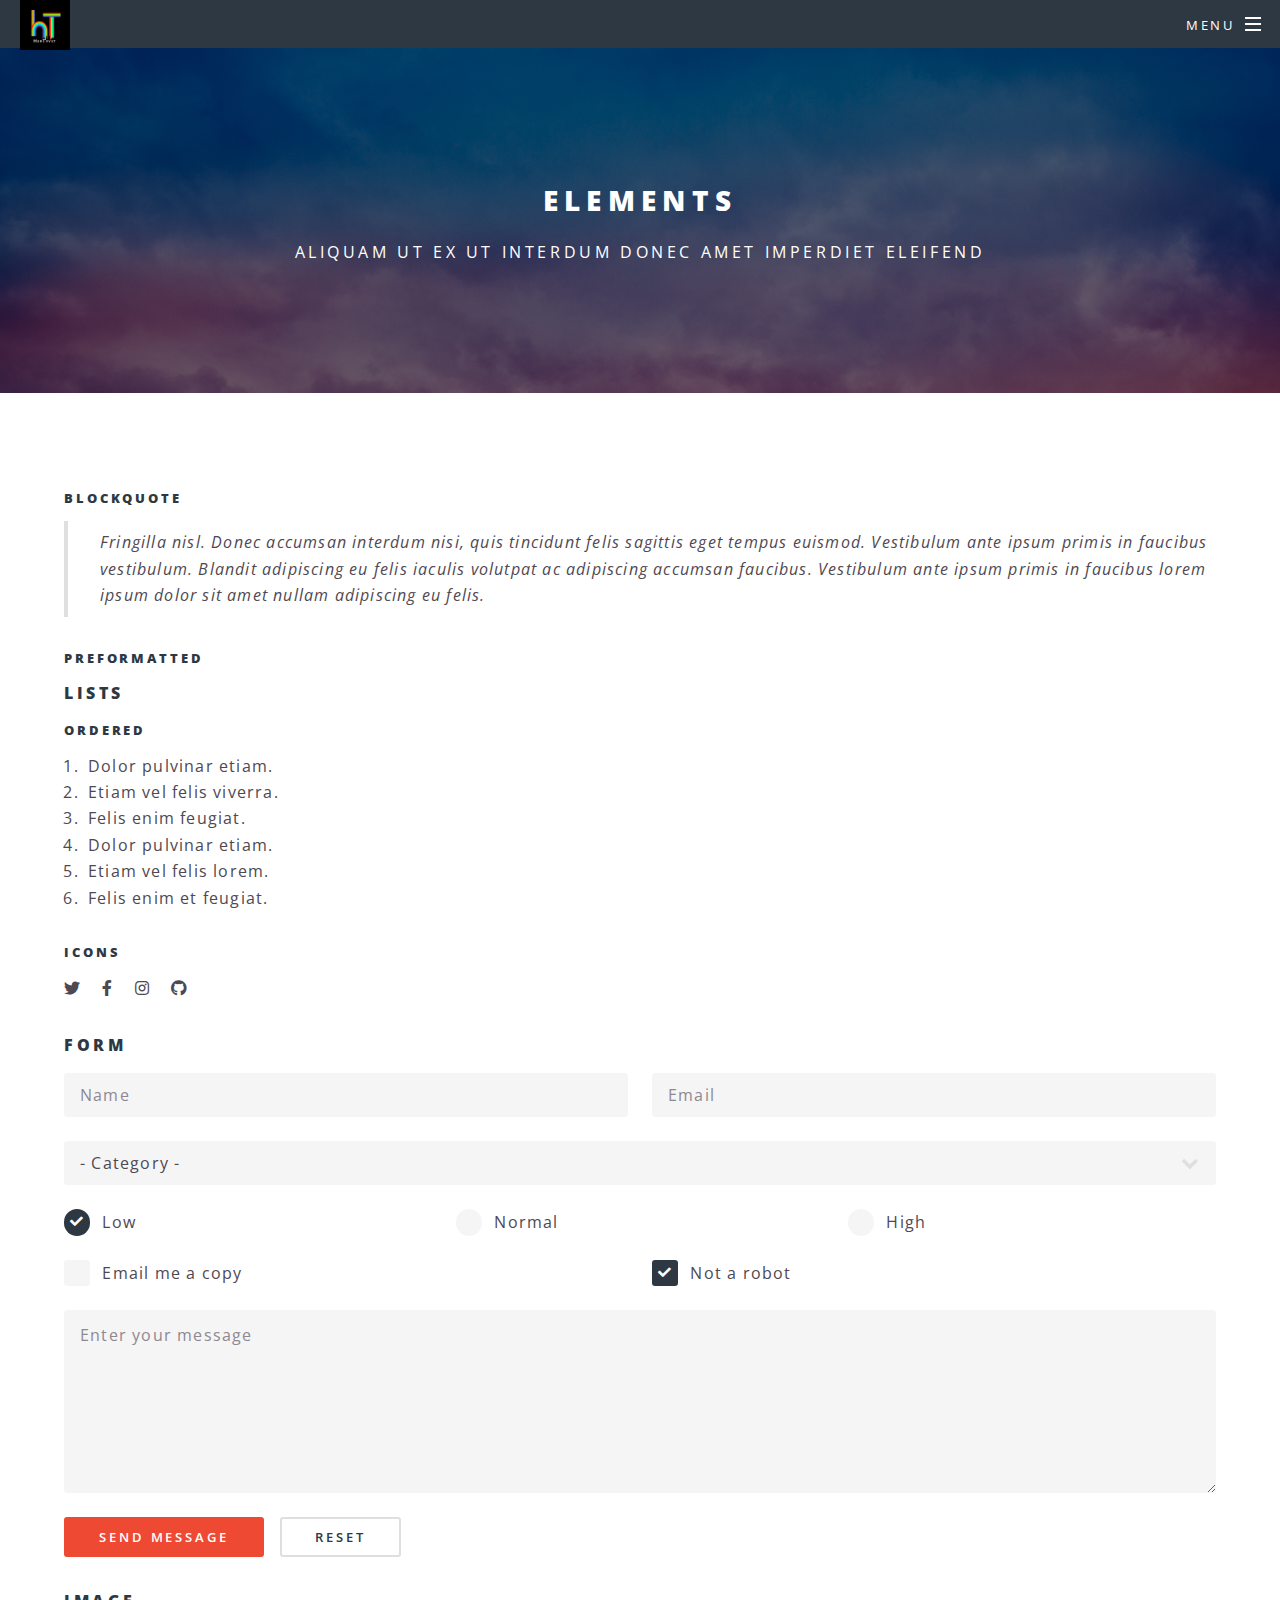
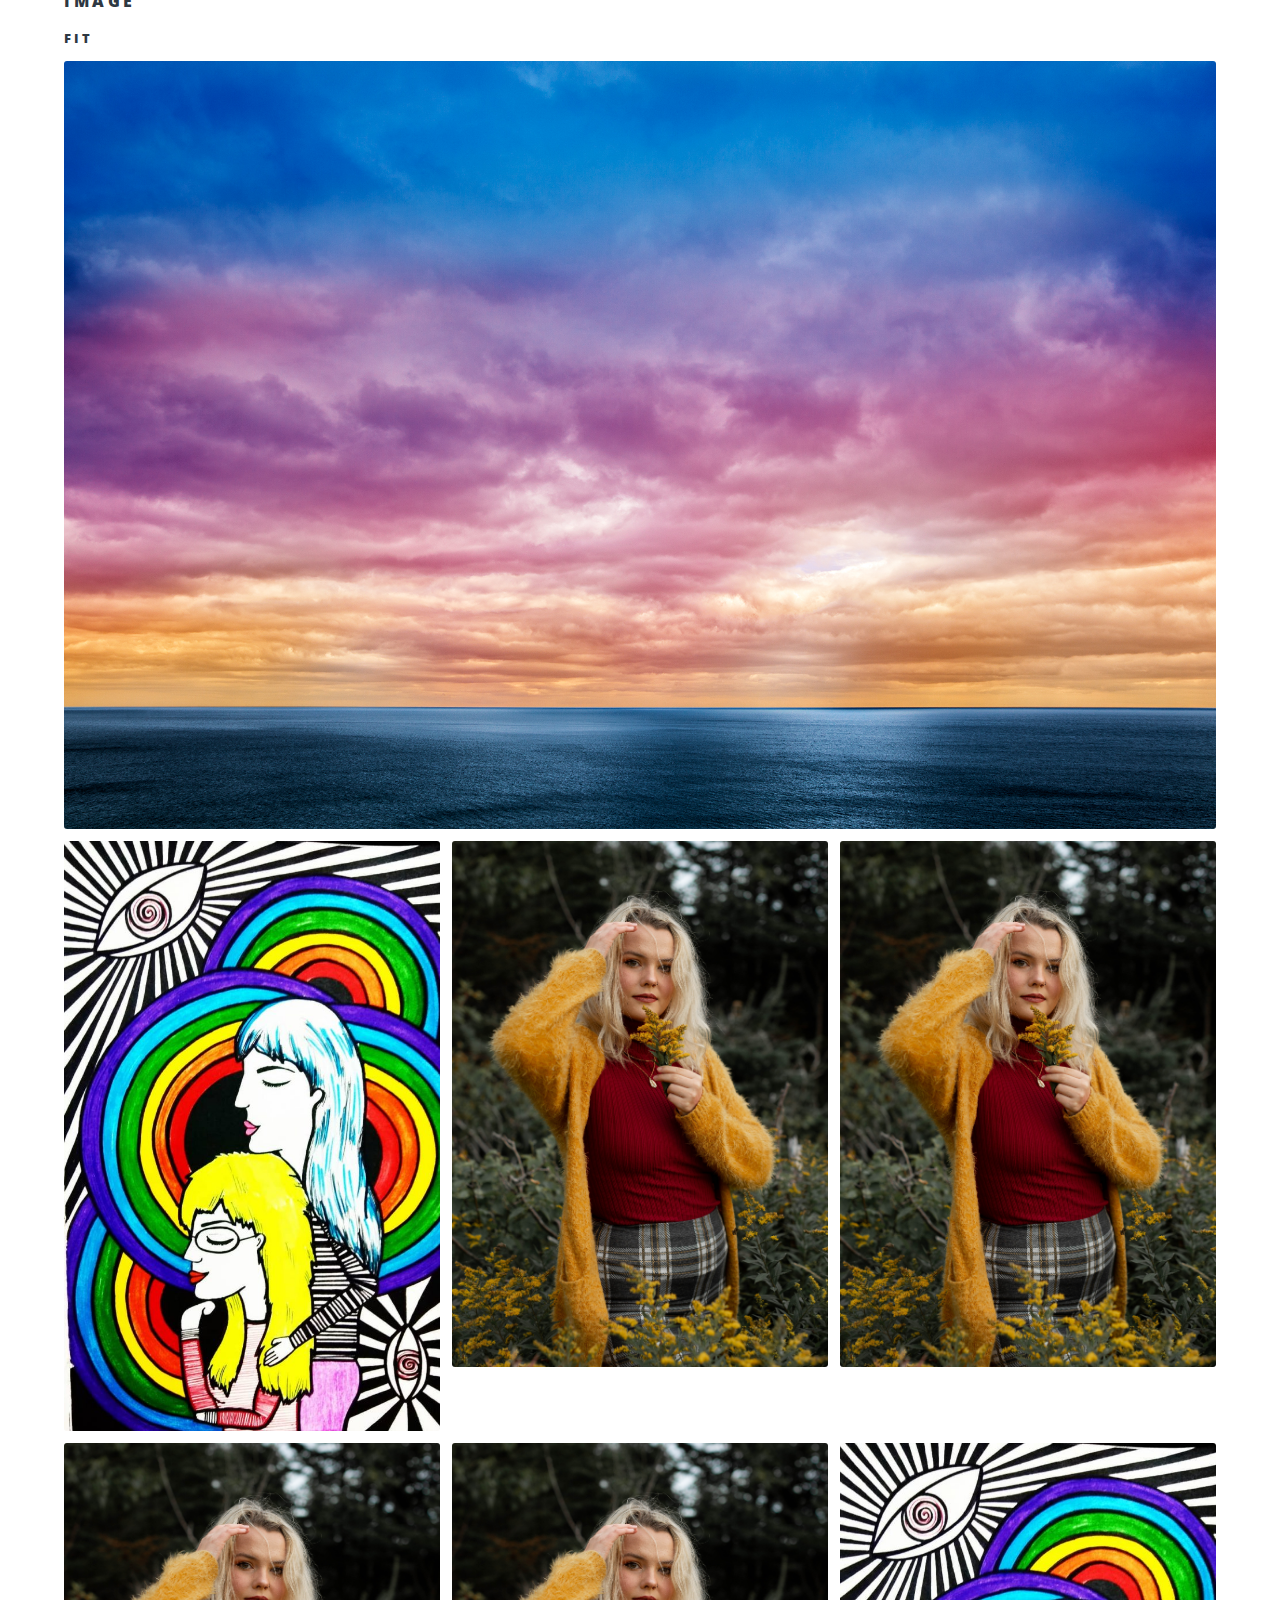
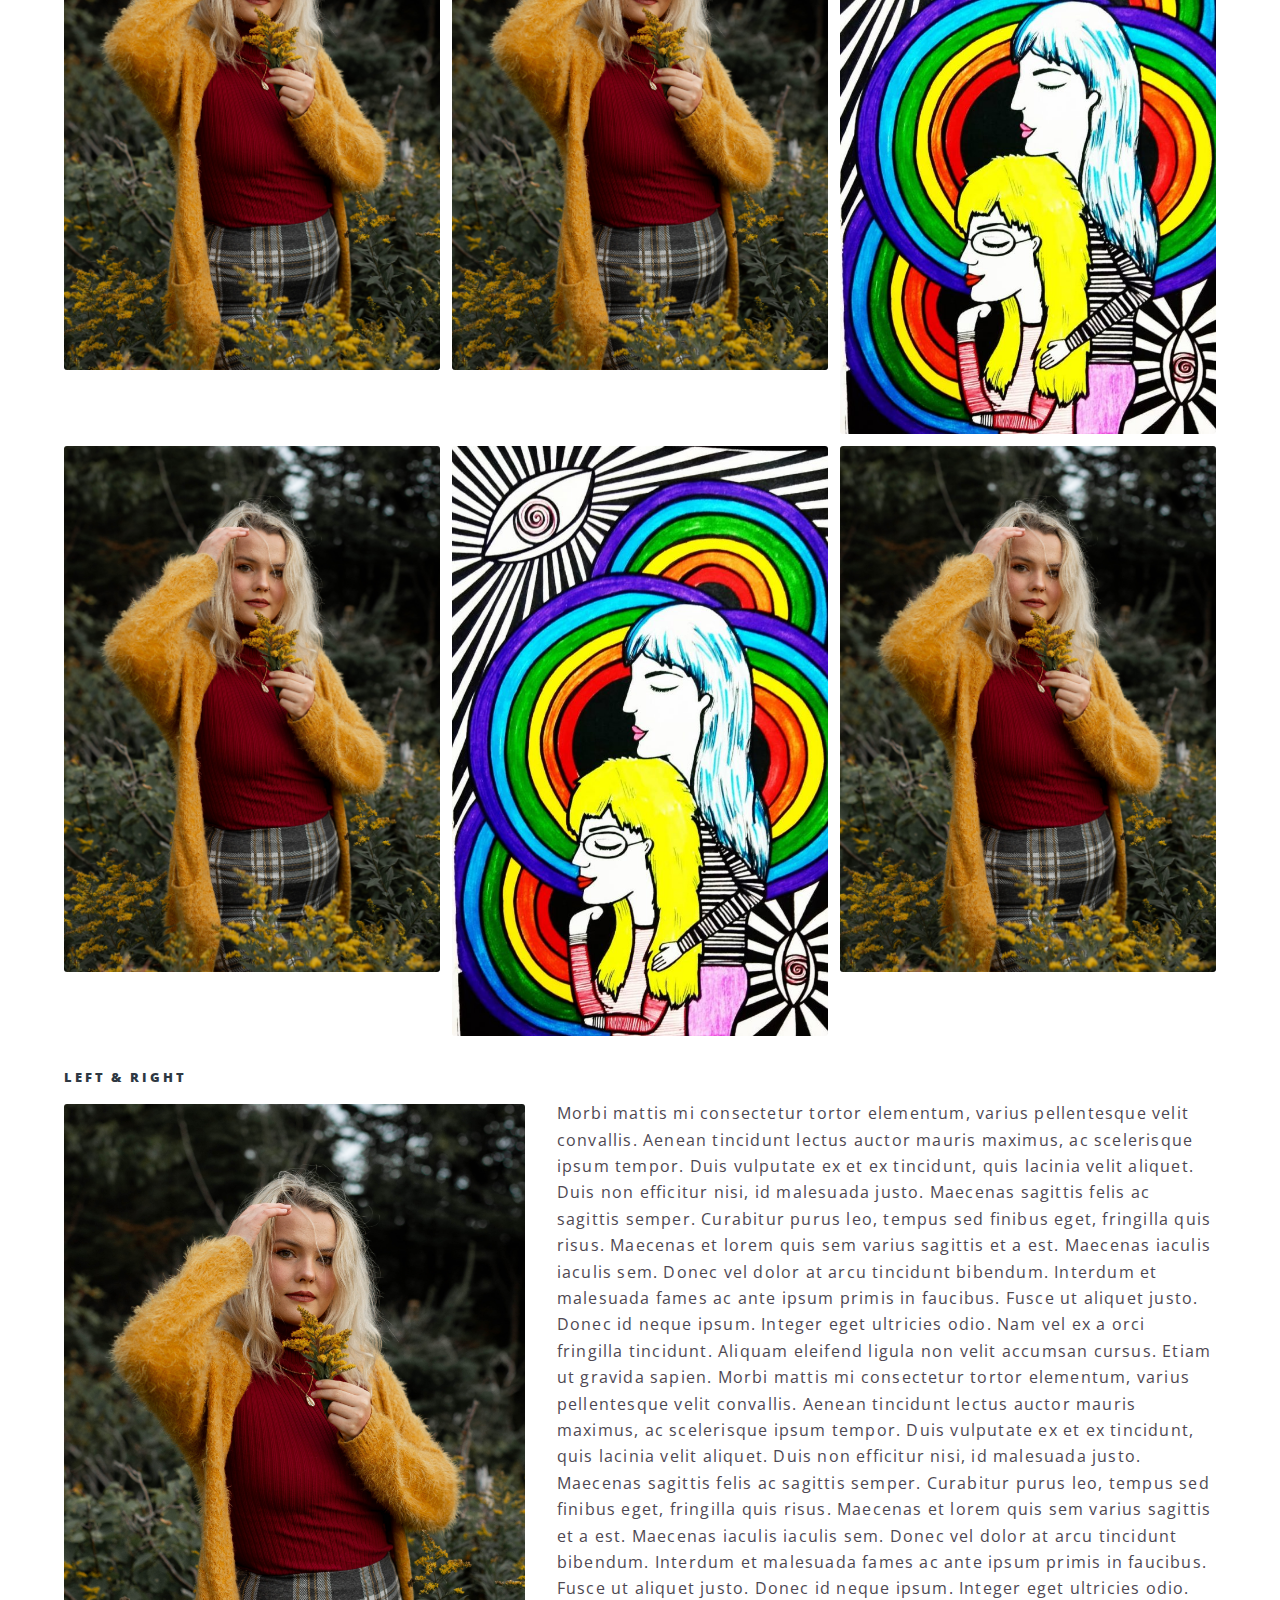
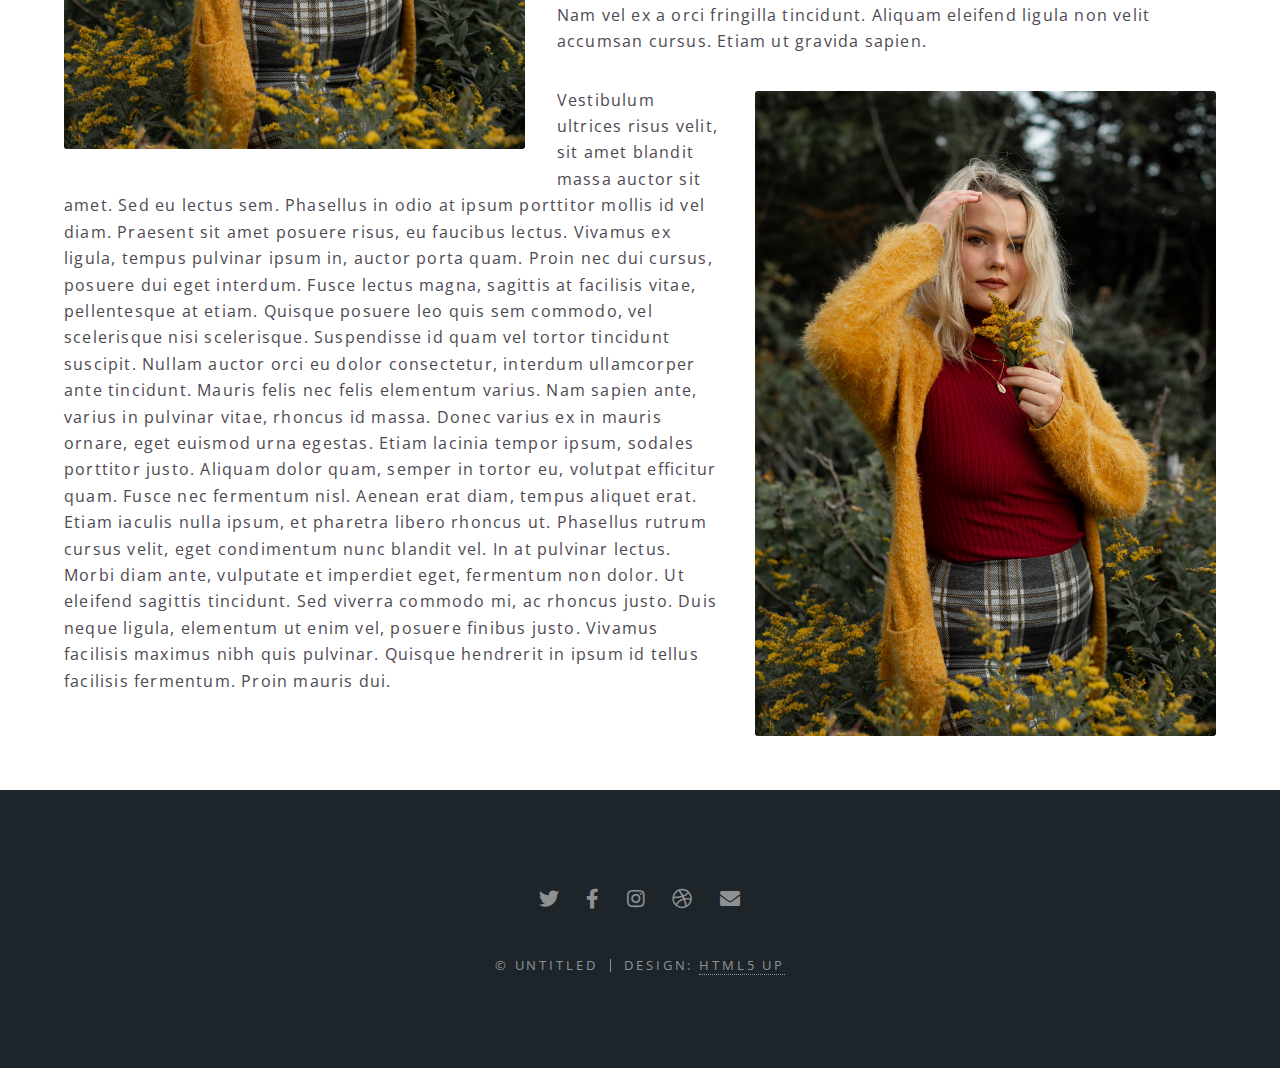
==== commit cdf2c73a: "Moved around files, added helpline" ====
--- a/elements.html
+++ b/elements.html
@@ -19,7 +19,7 @@
 
 				<!-- Header -->
 					<header id="header">
-						<h1><a href="index.html">Spectral</a></h1>
+						<h1><a href="index.html"><img src="./images/ht.jpg" alt="Her Tryst Logo" width="50" height="50" /></a></h1>
 						<nav id="nav">
 							<ul>
 								<li class="special">
@@ -48,59 +48,17 @@
 							<div class="inner">
 
 								<section>
-									<h4>Text</h4>
-									<p>This is <b>bold</b> and this is <strong>strong</strong>. This is <i>italic</i> and this is <em>emphasized</em>.
-									This is <sup>superscript</sup> text and this is <sub>subscript</sub> text.
-									This is <u>underlined</u> and this is code: <code>for (;;) { ... }</code>. Finally, <a href="#">this is a link</a>.</p>
-									<hr />
-									<header>
-										<h4>Heading with a Subtitle</h4>
-										<p>Lorem ipsum dolor sit amet nullam id egestas urna aliquam</p>
-									</header>
-									<p>Nunc lacinia ante nunc ac lobortis. Interdum adipiscing gravida odio porttitor sem non mi integer non faucibus ornare mi ut ante amet placerat aliquet. Volutpat eu sed ante lacinia sapien lorem accumsan varius montes viverra nibh in adipiscing blandit tempus accumsan.</p>
-									<header>
-										<h5>Heading with a Subtitle</h5>
-										<p>Lorem ipsum dolor sit amet nullam id egestas urna aliquam</p>
-									</header>
-									<p>Nunc lacinia ante nunc ac lobortis. Interdum adipiscing gravida odio porttitor sem non mi integer non faucibus ornare mi ut ante amet placerat aliquet. Volutpat eu sed ante lacinia sapien lorem accumsan varius montes viverra nibh in adipiscing blandit tempus accumsan.</p>
-									<hr />
-									<h2>Heading Level 2</h2>
-									<h3>Heading Level 3</h3>
-									<h4>Heading Level 4</h4>
-									<h5>Heading Level 5</h5>
-									<h6>Heading Level 6</h6>
-									<hr />
+									
 									<h5>Blockquote</h5>
 									<blockquote>Fringilla nisl. Donec accumsan interdum nisi, quis tincidunt felis sagittis eget tempus euismod. Vestibulum ante ipsum primis in faucibus vestibulum. Blandit adipiscing eu felis iaculis volutpat ac adipiscing accumsan faucibus. Vestibulum ante ipsum primis in faucibus lorem ipsum dolor sit amet nullam adipiscing eu felis.</blockquote>
 									<h5>Preformatted</h5>
-									<pre><code>i = 0;
-
-while (!deck.isInOrder()) {
-  print 'Iteration ' + i;
-  deck.shuffle();
-  i++;
-}
-
-print 'It took ' + i + ' iterations to sort the deck.';</code></pre>
+									
 								</section>
 
 								<section>
 									<h4>Lists</h4>
 									<div class="row">
-										<div class="col-6 col-12-medium">
-											<h5>Unordered</h5>
-											<ul>
-												<li>Dolor pulvinar etiam.</li>
-												<li>Sagittis adipiscing.</li>
-												<li>Felis enim feugiat.</li>
-											</ul>
-											<h5>Alternate</h5>
-											<ul class="alt">
-												<li>Dolor pulvinar etiam.</li>
-												<li>Sagittis adipiscing.</li>
-												<li>Felis enim feugiat.</li>
-											</ul>
-										</div>
+										
 										<div class="col-6 col-12-medium">
 											<h5>Ordered</h5>
 											<ol>
@@ -120,163 +78,8 @@
 											</ul>
 										</div>
 									</div>
-									<h5>Actions</h5>
-									<div class="row">
-										<div class="col-6 col-12-medium">
-											<ul class="actions">
-												<li><a href="#" class="button primary">Default</a></li>
-												<li><a href="#" class="button">Default</a></li>
-											</ul>
-											<ul class="actions small">
-												<li><a href="#" class="button primary small">Small</a></li>
-												<li><a href="#" class="button small">Small</a></li>
-											</ul>
-											<ul class="actions stacked">
-												<li><a href="#" class="button primary">Default</a></li>
-												<li><a href="#" class="button">Default</a></li>
-											</ul>
-											<ul class="actions stacked">
-												<li><a href="#" class="button primary small">Small</a></li>
-												<li><a href="#" class="button small">Small</a></li>
-											</ul>
-										</div>
-										<div class="col-6 col-12-medium">
-											<ul class="actions stacked">
-												<li><a href="#" class="button primary fit">Default</a></li>
-												<li><a href="#" class="button fit">Default</a></li>
-											</ul>
-											<ul class="actions stacked">
-												<li><a href="#" class="button primary small fit">Small</a></li>
-												<li><a href="#" class="button small fit">Small</a></li>
-											</ul>
-										</div>
-									</div>
-								</section>
-
-								<section>
-									<h4>Table</h4>
-									<h5>Default</h5>
-									<div class="table-wrapper">
-										<table>
-											<thead>
-												<tr>
-													<th>Name</th>
-													<th>Description</th>
-													<th>Price</th>
-												</tr>
-											</thead>
-											<tbody>
-												<tr>
-													<td>Item One</td>
-													<td>Ante turpis integer aliquet porttitor.</td>
-													<td>29.99</td>
-												</tr>
-												<tr>
-													<td>Item Two</td>
-													<td>Vis ac commodo adipiscing arcu aliquet.</td>
-													<td>19.99</td>
-												</tr>
-												<tr>
-													<td>Item Three</td>
-													<td> Morbi faucibus arcu accumsan lorem.</td>
-													<td>29.99</td>
-												</tr>
-												<tr>
-													<td>Item Four</td>
-													<td>Vitae integer tempus condimentum.</td>
-													<td>19.99</td>
-												</tr>
-												<tr>
-													<td>Item Five</td>
-													<td>Ante turpis integer aliquet porttitor.</td>
-													<td>29.99</td>
-												</tr>
-											</tbody>
-											<tfoot>
-												<tr>
-													<td colspan="2"></td>
-													<td>100.00</td>
-												</tr>
-											</tfoot>
-										</table>
-									</div>
-
-									<h5>Alternate</h5>
-									<div class="table-wrapper">
-										<table class="alt">
-											<thead>
-												<tr>
-													<th>Name</th>
-													<th>Description</th>
-													<th>Price</th>
-												</tr>
-											</thead>
-											<tbody>
-												<tr>
-													<td>Item One</td>
-													<td>Ante turpis integer aliquet porttitor.</td>
-													<td>29.99</td>
-												</tr>
-												<tr>
-													<td>Item Two</td>
-													<td>Vis ac commodo adipiscing arcu aliquet.</td>
-													<td>19.99</td>
-												</tr>
-												<tr>
-													<td>Item Three</td>
-													<td> Morbi faucibus arcu accumsan lorem.</td>
-													<td>29.99</td>
-												</tr>
-												<tr>
-													<td>Item Four</td>
-													<td>Vitae integer tempus condimentum.</td>
-													<td>19.99</td>
-												</tr>
-												<tr>
-													<td>Item Five</td>
-													<td>Ante turpis integer aliquet porttitor.</td>
-													<td>29.99</td>
-												</tr>
-											</tbody>
-											<tfoot>
-												<tr>
-													<td colspan="2"></td>
-													<td>100.00</td>
-												</tr>
-											</tfoot>
-										</table>
-									</div>
-								</section>
-
-								<section>
-									<h4>Buttons</h4>
-									<ul class="actions">
-										<li><a href="#" class="button primary">Primary</a></li>
-										<li><a href="#" class="button">Default</a></li>
-									</ul>
-									<ul class="actions">
-										<li><a href="#" class="button large">Large</a></li>
-										<li><a href="#" class="button">Default</a></li>
-										<li><a href="#" class="button small">Small</a></li>
-									</ul>
-									<ul class="actions fit">
-										<li><a href="#" class="button fit">Fit</a></li>
-										<li><a href="#" class="button primary fit">Fit</a></li>
-										<li><a href="#" class="button fit">Fit</a></li>
-									</ul>
-									<ul class="actions fit small">
-										<li><a href="#" class="button primary fit small">Fit + Small</a></li>
-										<li><a href="#" class="button fit small">Fit + Small</a></li>
-										<li><a href="#" class="button primary fit small">Fit + Small</a></li>
-									</ul>
-									<ul class="actions">
-										<li><a href="#" class="button primary icon solid fa-download">Icon</a></li>
-										<li><a href="#" class="button icon solid fa-download">Icon</a></li>
-									</ul>
-									<ul class="actions">
-										<li><span class="button primary disabled">Disabled</span></li>
-										<li><span class="button disabled">Disabled</span></li>
-									</ul>
+									
+									
 								</section>
 
 								<section>
@@ -292,10 +95,10 @@
 											<div class="col-12">
 												<select name="demo-category" id="demo-category">
 													<option value="">- Category -</option>
-													<option value="1">Manufacturing</option>
-													<option value="1">Shipping</option>
-													<option value="1">Administration</option>
-													<option value="1">Human Resources</option>
+													<option value="1">Lesbian</option>
+													<option value="1">Gay</option>
+													<option value="1">Bisexual</option>
+													<option value="1">Other</option>
 												</select>
 											</div>
 											<div class="col-4 col-12-small">
